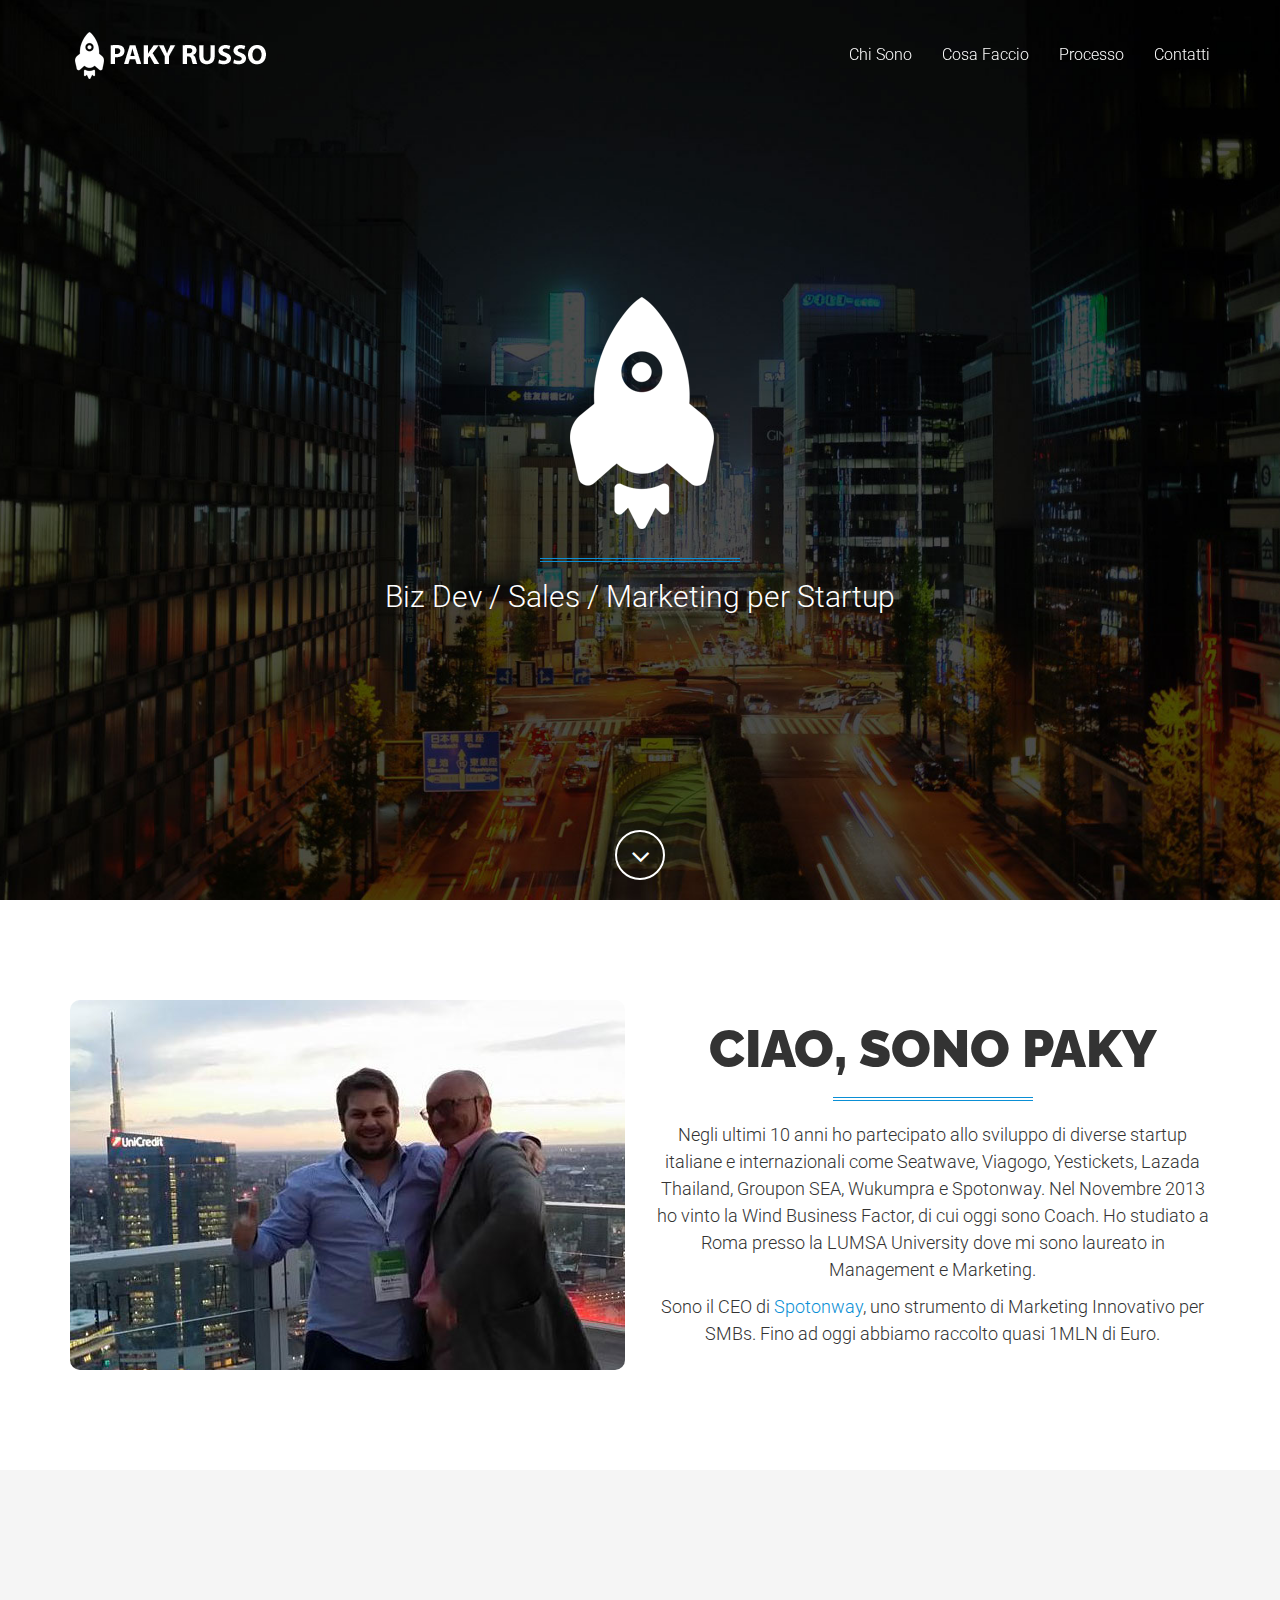
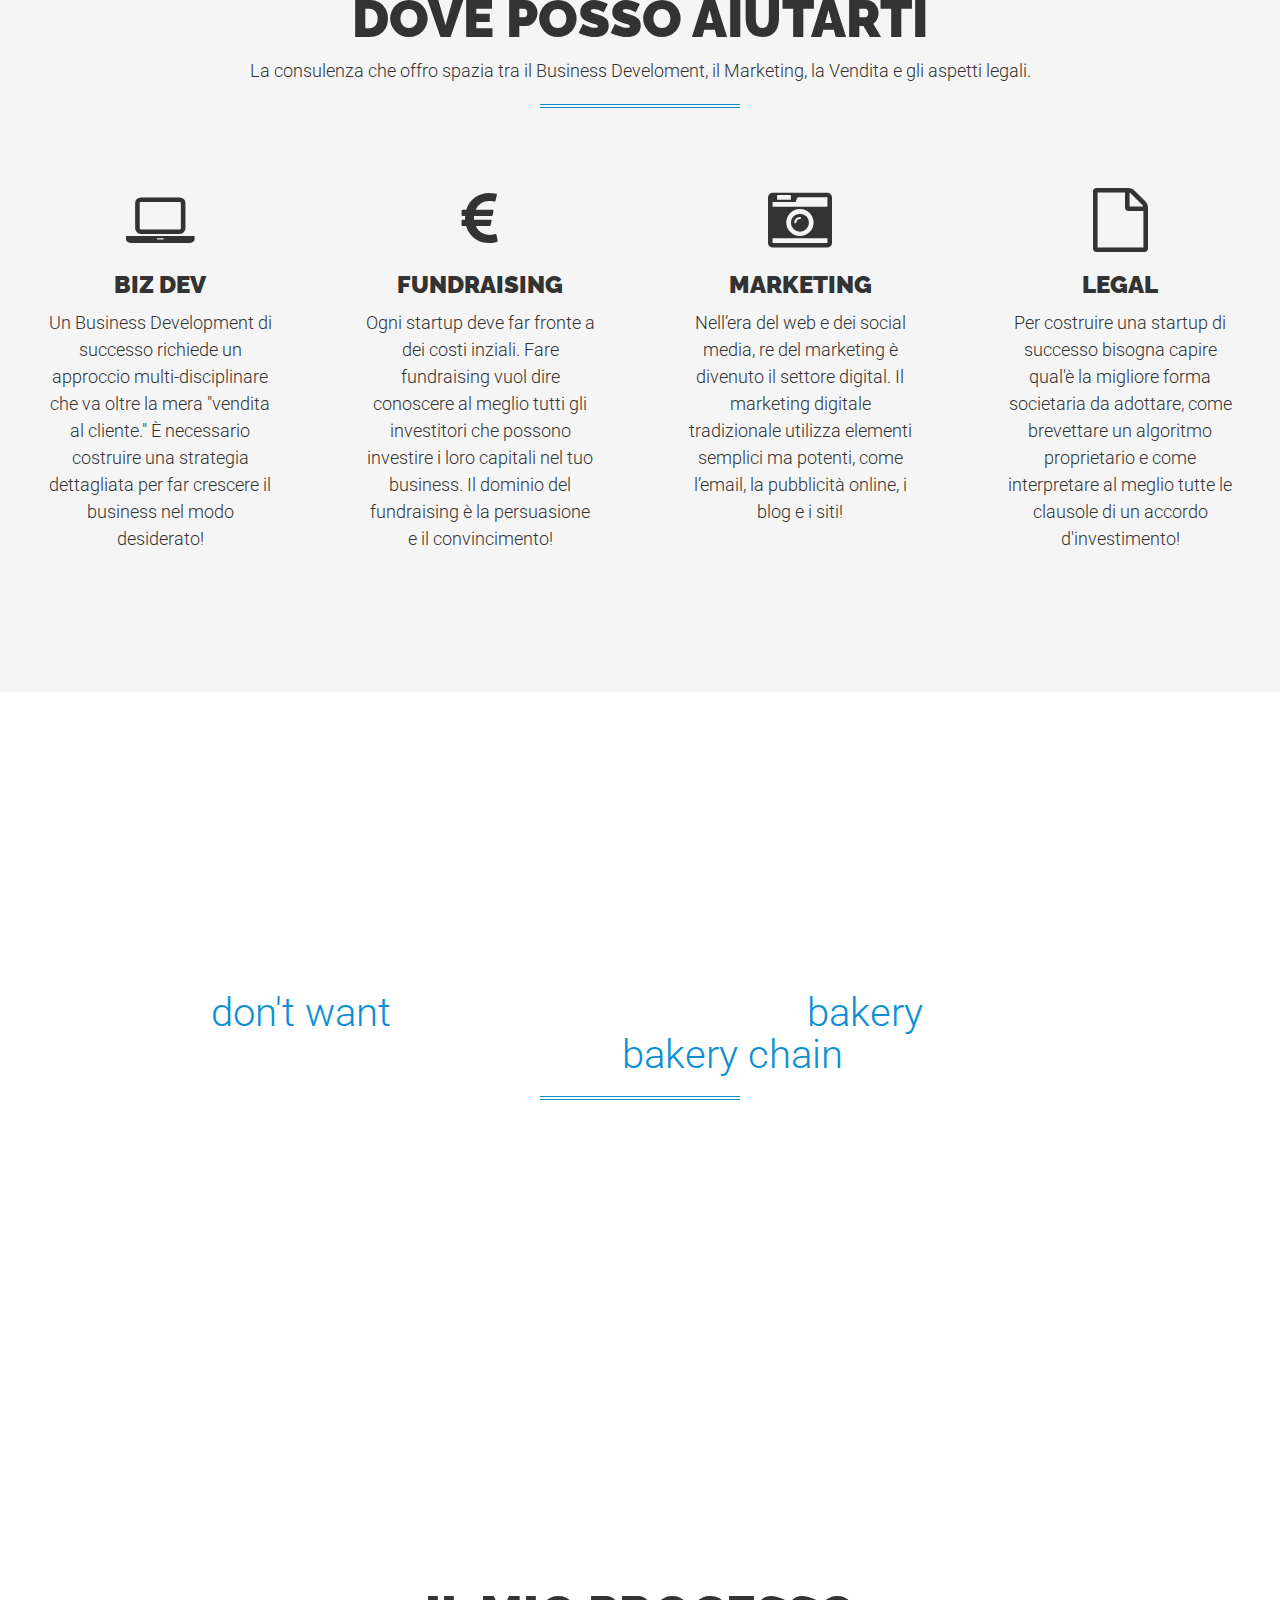
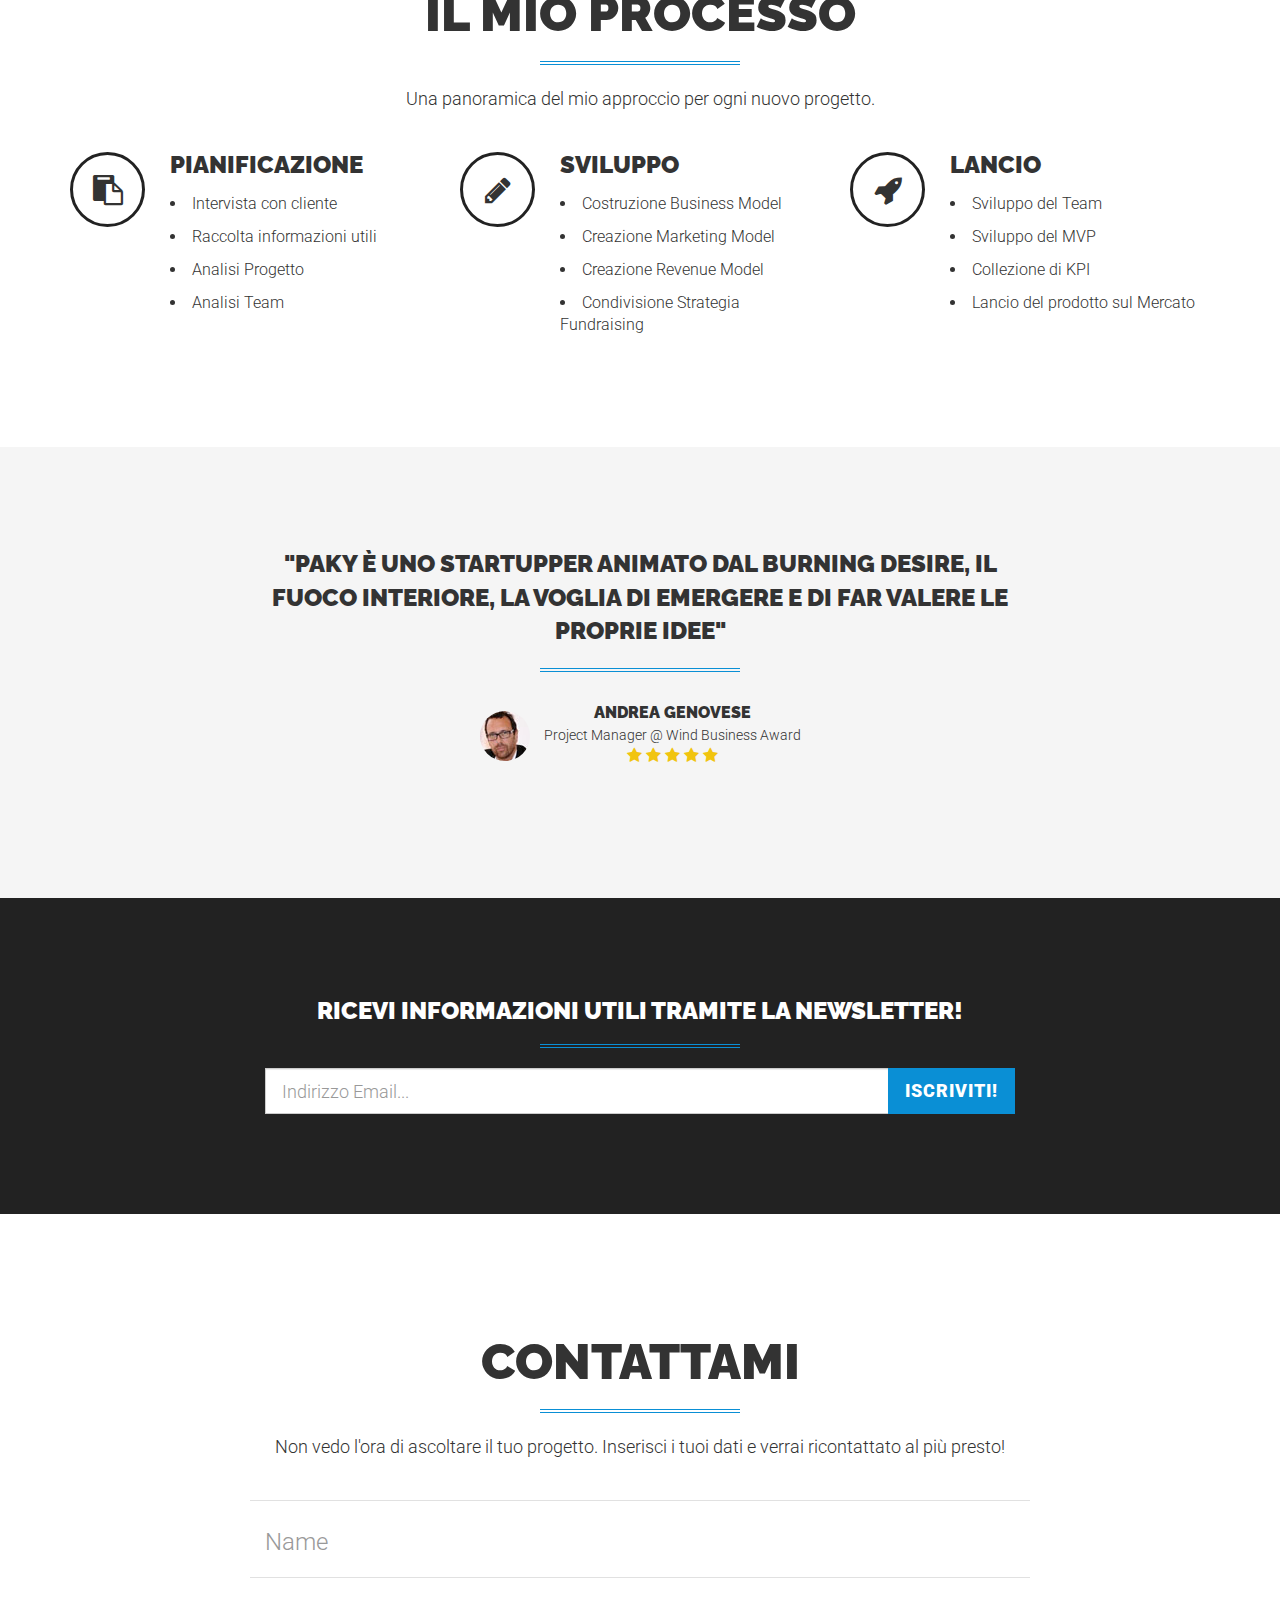
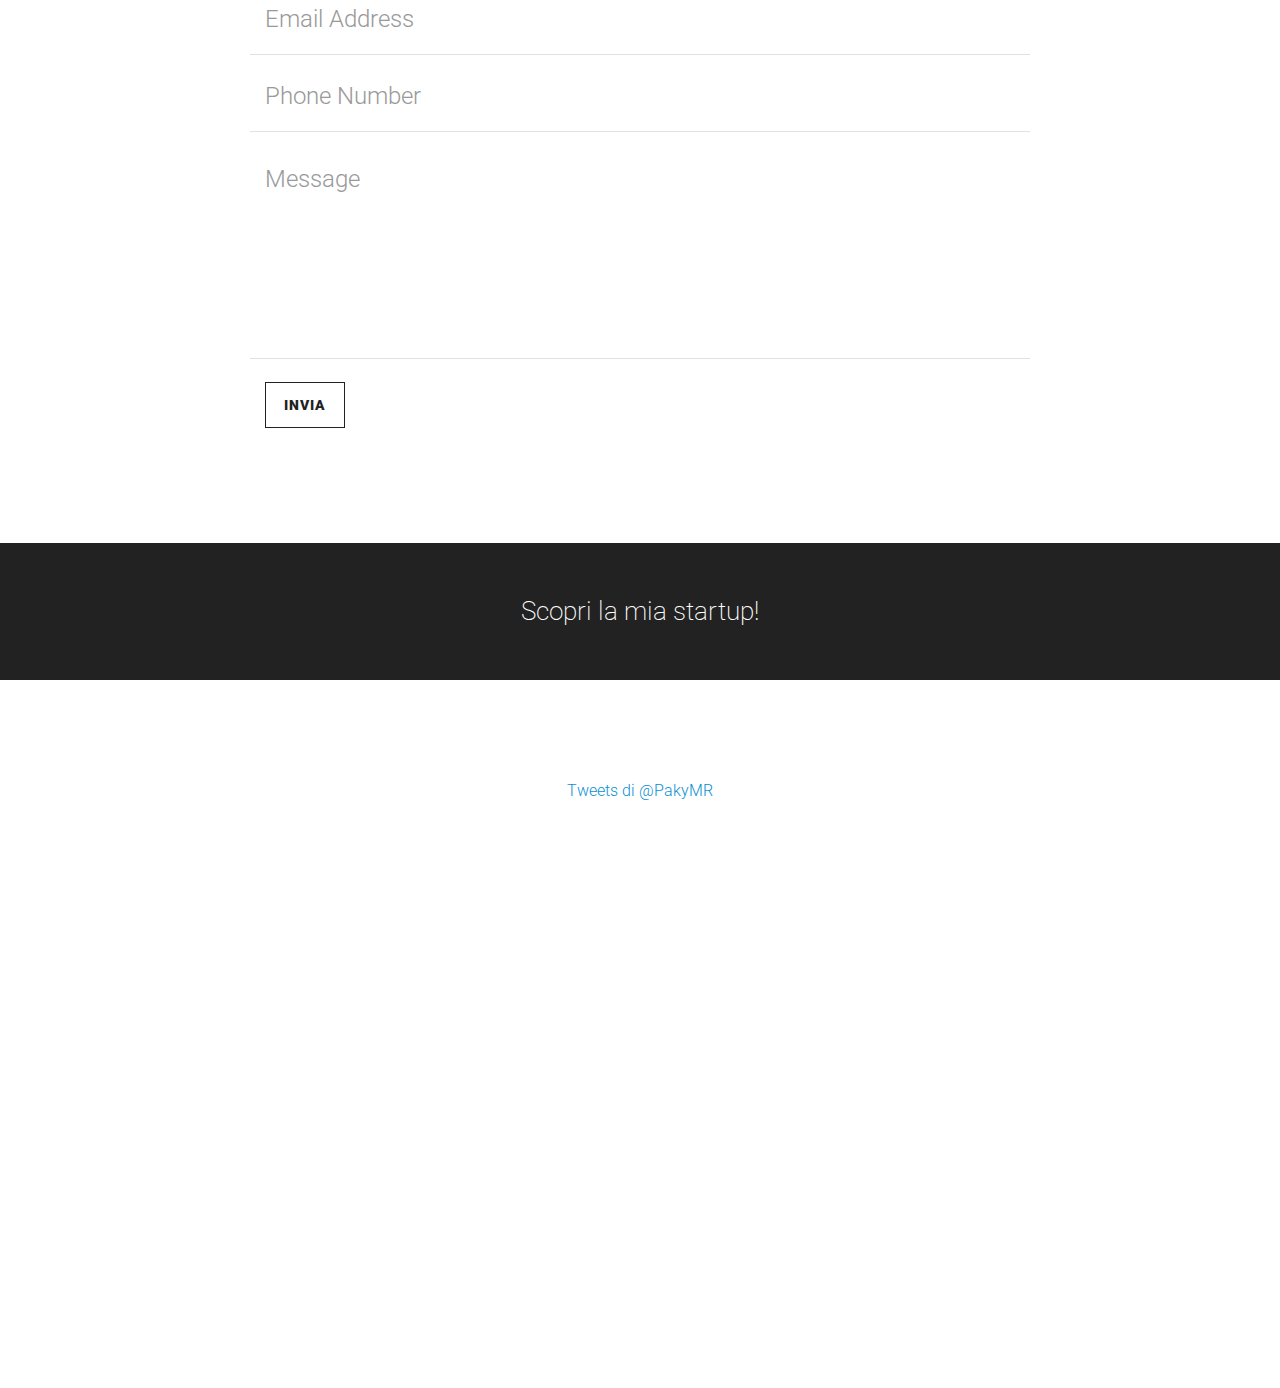
==== index.html @ f2c32919 "Eliminato Errore Header" ====
<!DOCTYPE html>
<html lang="en">

<head>
    <meta charset="utf-8">
    <meta name="viewport" content="width=device-width, initial-scale=1.0, user-scalable=no">
    <meta name="description" content="Consulenza alle Startup - Fundraising, Marketing Digitale, Consulenza Legale. Sono qui per darti consigli su come impostare al meglio la tua startup!">
    <meta name="author" content="Paky Russo">
    <title>Consulenza Startup Digitali | Paky Russo</title>
    <link rel="icon" type="image/png" href="img/favicon.png">
    <!-- Bootstrap Core CSS -->
    <link href="css/bootstrap.min.css" rel="stylesheet" type="text/css">
    <!-- Retina.js - Load first for faster HQ mobile images. -->
    <script src="js/retina.min.js"></script>
    <!-- Font Awesome -->
    <link rel="stylesheet" href="https://maxcdn.bootstrapcdn.com/font-awesome/4.5.0/css/font-awesome.min.css">
    <link href='http://fonts.googleapis.com/css?family=Roboto:400,100,100italic,300,300italic,400italic,500,500italic,700,700italic,900,900italic' rel='stylesheet' type='text/css'>
    <link href='http://fonts.googleapis.com/css?family=Raleway:400,100,200,300,600,500,700,800,900' rel='stylesheet' type='text/css'>
    <!-- Modern Style Fonts (Include these is you are using body.modern!) -->
    <link href='http://fonts.googleapis.com/css?family=Montserrat:400,700' rel='stylesheet' type='text/css'>
    <link href='http://fonts.googleapis.com/css?family=Cardo:400,400italic,700' rel='stylesheet' type='text/css'>
    <!-- Vintage Style Fonts (Include these if you are using body.vintage!) -->
    <link href='http://fonts.googleapis.com/css?family=Sanchez:400italic,400' rel='stylesheet' type='text/css'>
    <link href='http://fonts.googleapis.com/css?family=Cardo:400,400italic,700' rel='stylesheet' type='text/css'>
    <!-- Plugin CSS -->
    <link href="css/owl.carousel.css" rel="stylesheet" type="text/css">
    <link href="css/owl.theme.css" rel="stylesheet" type="text/css">
    <link href="css/owl.transitions.css" rel="stylesheet" type="text/css">
    <link href="css/magnific-popup.css" rel="stylesheet" type="text/css">
    <link href="css/background.css" rel="stylesheet" type="text/css">
    <link href="css/animate.css" rel="stylesheet" type="text/css">
    <!-- Vitality Theme CSS -->
    <!-- Uncomment the color scheme you want to use. -->
    <!-- <link href="assets/css/vitality-red.css" rel="stylesheet" type="text/css"> -->
    <!-- <link href="assets/css/vitality-aqua.css" rel="stylesheet" type="text/css"> -->
    <!-- <link href="assets/css/vitality-blue.css" rel="stylesheet" type="text/css"> -->
    <!-- <link href="assets/css/vitality-green.css" rel="stylesheet" type="text/css"> -->
    <!-- <link href="assets/css/vitality-orange.css" rel="stylesheet" type="text/css"> -->
    <!-- <link href="assets/css/vitality-pink.css" rel="stylesheet" type="text/css"> -->
    <!-- <link href="assets/css/vitality-purple.css" rel="stylesheet" type="text/css"> -->
    <!-- <link href="assets/css/vitality-tan.css" rel="stylesheet" type="text/css"> -->
    <!-- <link href="assets/css/vitality-turquoise.css" rel="stylesheet" type="text/css"> -->
    <!-- <link href="assets/css/vitality-yellow.css" rel="stylesheet" type="text/css"> -->
    <!-- Style Switcher CSS - Demo Purposes Only! -->
    <link id="changeable-colors" rel="stylesheet" href="css/vitality-turquoise.css">
    <link href="css/demo/style-switcher.css" rel="stylesheet">
    <!-- IE8 support for HTML5 elements and media queries -->
    <!--[if lt IE 9]>
      <script src="https://oss.maxcdn.com/libs/html5shiv/3.7.0/html5shiv.js"></script>
      <script src="https://oss.maxcdn.com/libs/respond.js/1.3.0/respond.min.js"></script>
    <![endif]-->
    <!-- Google Search Console -->
    <meta name="google-site-verification" content="fhvlAA_hgFL6CkNHYjWqdf1ob9pmcECR0JPW3BKus8A" />
</head>
<!-- Alternate Body Classes: .modern and .vintage -->

<body id="page-top">
    <!-- Navigation -->
    <!-- Note: navbar-default and navbar-inverse are both supported with this theme. -->
    <nav class="navbar navbar-inverse navbar-fixed-top navbar-expanded">
        <div class="container">
            <!-- Brand and toggle get grouped for better mobile display -->
            <div class="navbar-header">
                <button type="button" class="navbar-toggle" data-toggle="collapse" data-target="#bs-example-navbar-collapse-1">
                    <span class="sr-only">Toggle navigation</span>
                    <span class="icon-bar"></span>
                    <span class="icon-bar"></span>
                    <span class="icon-bar"></span>
                </button>
                <a class="navbar-brand page-scroll" href="#page-top">
                    <img src="img/logo.png" class="img-responsive" alt="">
                </a>
            </div>
            <!-- Collect the nav links, forms, and other content for toggling -->
            <div class="collapse navbar-collapse" id="bs-example-navbar-collapse-1">
                <ul class="nav navbar-nav navbar-right">
                    <li class="hidden">
                        <a class="page-scroll" href="#page-top"></a>
                    </li>
                    <li>
                        <a class="page-scroll" href="#about">Chi Sono</a>
                    </li>
                    <li>
                        <a class="page-scroll" href="#services">Cosa Faccio</a>
                    </li>
                    <li>
                        <a class="page-scroll" href="#process">Processo</a>
                    </li>
                    <li>
                        <a class="page-scroll" href="#contact">Contatti</a>
                    </li>
                </ul>
            </div>
            <!-- /.navbar-collapse -->
        </div>
        <!-- /.container -->
    </nav>
    <header style="background-image: url('img/bg-header.jpg');">
        <div class="intro-content">
            <img src="img/profile.png" class="img-responsive img-centered" alt="profilo">
            <hr class="colored">
            <div class="brand-name-subtext">Biz Dev / Sales / Marketing per Startup</div>
        </div>
        <div class="scroll-down">
            <a class="btn page-scroll" href="#about"><i class="fa fa-angle-down fa-fw"></i></a>
        </div>
    </header>
    <section id="about">
        <div class="container wow fadeIn">
            <div class="row">
                <div class="col-md-6">
                    <img src="img/about.jpg" class="img-responsive" alt="">
                </div>
                <div class="col-md-6 text-center">
                    <h1>Ciao, sono Paky</h1>
                    <hr class="colored">
                    <p>Negli ultimi 10 anni ho partecipato allo sviluppo di diverse startup italiane e internazionali come Seatwave, Viagogo, Yestickets, Lazada Thailand, Groupon SEA, Wukumpra e Spotonway. Nel Novembre 2013 ho vinto la Wind Business Factor, di cui oggi sono Coach. Ho studiato a Roma presso la LUMSA University dove mi sono laureato in Management e Marketing.</p>
                    <p>Sono il CEO di <a href="https://www.spotonway.com/business" target="blank">Spotonway</a>, uno strumento di Marketing Innovativo per SMBs. Fino ad oggi abbiamo raccolto quasi 1MLN di Euro.</p>
                </div>
            </div>
        </div>
    </section>
    <section id="services" class="bg-gray">
        <div class="container-fluid">
            <div class="row text-center">
                <div class="col-lg-12 wow fadeIn">
                    <h1>Dove posso aiutarti</h1>
                    <p>La consulenza che offro spazia tra il Business Develoment, il Marketing, la Vendita e gli aspetti legali.</p>
                    <hr class="colored">
                </div>
            </div>
            <div class="row text-center content-row">
                <div class="col-md-3 col-sm-6 wow fadeIn" data-wow-delay=".2s">
                    <div class="about-content">
                        <i class="fa fa-laptop fa-4x"></i>
                        <h3>Biz Dev</h3>
                        <p>Un Business Development di successo richiede un approccio multi-disciplinare che va oltre la mera "vendita al cliente." È necessario costruire una strategia dettagliata per far crescere il business nel modo desiderato!</p>
                    </div>
                </div>
                <div class="col-md-3 col-sm-6 wow fadeIn" data-wow-delay=".4s">
                    <div class="about-content">
                        <i class="fa fa-eur fa-4x"></i>
                        <h3>Fundraising</h3>
                        <p>Ogni startup deve far fronte a dei costi inziali. Fare fundraising vuol dire conoscere al meglio tutti gli investitori che possono investire i loro capitali nel tuo business. Il dominio del fundraising è la persuasione e il convincimento!</p>
                    </div>
                </div>
                <div class="col-md-3 col-sm-6 wow fadeIn" data-wow-delay=".6s">
                    <div class="about-content">
                        <i class="fa fa-camera-retro fa-4x"></i>
                        <h3>Marketing</h3>
                        <p>Nell’era del web e dei social media, re del marketing è divenuto il settore digital. Il marketing digitale tradizionale utilizza elementi semplici ma potenti, come l’email, la pubblicità online, i blog e i siti!</p>
                    </div>
                </div>
                <div class="col-md-3 col-sm-6 wow fadeIn" data-wow-delay=".8s">
                    <div class="about-content">
                        <i class="fa fa-file-o fa-4x"></i>
                        <h3>Legal</h3>
                        <p>Per costruire una startup di successo bisogna capire qual'è la migliore forma societaria da adottare, come brevettare un algoritmo proprietario e come interpretare al meglio tutte le clausole di un accordo d'investimento!</p>
                    </div>
                </div>
            </div>
        </div>
    </section>
    <aside class="cta-quote" style="background-image: url('img/bg-aside.jpg');">
        <div class="container">
            <div class="row">
                <div class="col-md-10 col-md-offset-1 wow fadeIn">
                    <span class="quote">I 
                        <span class="text-primary">don't want</span> to talk about building a
                    <span class="text-primary">bakery</span>, I want to talk about a
                    <span class="text-primary">bakery chain</span>...</span>
                    <hr class=" colored">
                    <a class="btn btn-outline-light page-scroll" href="#contact">Parliamone!</a>
                </div>
            </div>
        </div>
    </aside>
    <section id="process" class="services">
        <div class="container">
            <div class="row text-center">
                <div class="col-lg-12 wow fadeIn">
                    <h2>Il Mio Processo</h2>
                    <hr class="colored">
                    <p>Una panoramica del mio approccio per ogni nuovo progetto.</p>
                </div>
            </div>
            <div class="row content-row">
                <div class="col-md-4 wow fadeIn" data-wow-delay=".2s">
                    <div class="media">
                        <div class="pull-left">
                            <i class="fa fa-clipboard"></i>
                        </div>
                        <div class="media-body">
                            <h3 class="media-heading">Pianificazione</h3>
                            <ul>
                                <li>Intervista con cliente</li>
                                <li>Raccolta informazioni utili </li>
                                <li>Analisi Progetto</li>
                                <li>Analisi Team</li>
                            </ul>
                        </div>
                    </div>
                </div>
                <div class="col-md-4 wow fadeIn" data-wow-delay=".4s">
                    <div class="media">
                        <div class="pull-left">
                            <i class="fa fa-pencil"></i>
                        </div>
                        <div class="media-body">
                            <h3 class="media-heading">Sviluppo</h3>
                            <ul>
                                <li>Costruzione Business Model</li>
                                <li>Creazione Marketing Model</li>
                                <li>Creazione Revenue Model</li>
                                <li>Condivisione Strategia Fundraising</li>
                            </ul>
                        </div>
                    </div>
                </div>
                <div class="col-md-4 wow fadeIn" data-wow-delay=".6s">
                    <div class="media">
                        <div class="pull-left">
                            <i class="fa fa-rocket"></i>
                        </div>
                        <div class="media-body">
                            <h3 class="media-heading">Lancio</h3>
                            <ul>
                                <li>Sviluppo del Team</li>
                                <li>Sviluppo del MVP</li>
                                <li>Collezione di KPI</li>
                                <li>Lancio del prodotto sul Mercato</li>
                            </ul>
                        </div>
                    </div>
                </div>
            </div>
        </div>
    </section>
    <section class="testimonials bg-gray">
        <div class="container wow fadeIn">
            <div class="row">
                <div class="col-lg-10 col-lg-offset-1">
                    <div class="testimonials-carousel">
                        <div class="item">
                            <div class="row">
                                <div class="col-lg-12">
                                    <p class="lead">"Paky è uno startupper animato dal Burning Desire, il fuoco interiore, la voglia di emergere e di far valere le proprie idee"</p>
                                    <hr class="colored">
                                    <p class="quote"></p>
                                    <div class="testimonial-info">
                                        <div class="testimonial-img">
                                            <img src="img/1.jpg" class="img-circle img-responsive" alt="">
                                        </div>
                                        <div class="testimonial-author">
                                            <span class="name">Andrea Genovese</span>
                                            <p class="small">Project Manager @ Wind Business Award</p>
                                            <div class="stars">
                                                <i class="fa fa-star"></i>
                                                <i class="fa fa-star"></i>
                                                <i class="fa fa-star"></i>
                                                <i class="fa fa-star"></i>
                                                <i class="fa fa-star"></i>
                                            </div>
                                        </div>
                                    </div>
                                </div>
                            </div>
                        </div>
                    </div>
                </div>
            </div>
        </div>
    </section>
    <section class="cta-form bg-dark">
        <div class="container text-center">
            <h3>Ricevi informazioni utili tramite la Newsletter!</h3>
            <hr class="colored">
            <div class="row">
                <div class="col-lg-8 col-lg-offset-2">
                    <!-- MailChimp Signup Form -->
                    <div id="mc_embed_signup">
                        <!-- Replace the form action in the line below with your MailChimp embed action! For more informatin on how to do this please visit the Docs! -->
                        <form role="form" action="//startbootstrap.us3.list-manage.com/subscribe/post?u=531af730d8629808bd96cf489&amp;id=afb284632f" method="post" id="mc-embedded-subscribe-form" name="mc-embedded-subscribe-form" target="_blank" novalidate>
                            <div class="input-group input-group-lg">
                                <input type="email" name="EMAIL" class="form-control" id="mce-EMAIL" placeholder="Indirizzo Email...">
                                <span class="input-group-btn">
                                    <button type="submit" name="subscribe" id="mc-embedded-subscribe" class="btn btn-primary">Iscriviti!</button>
                                </span>
                            </div>
                            <div id="mce-responses">
                                <div class="response" id="mce-error-response" style="display:none"></div>
                                <div class="response" id="mce-success-response" style="display:none"></div>
                            </div>
                        </form>
                    </div>
                    <!-- End MailChimp Signup Form -->
                </div>
            </div>
        </div>
    </section>
    <section id="contact">
        <div class="container wow fadeIn">
            <div class="row">
                <div class="col-lg-12 text-center">
                    <h2>Contattami</h2>
                    <hr class="colored">
                    <p>Non vedo l'ora di ascoltare il tuo progetto. Inserisci i tuoi dati e verrai ricontattato al più presto!</p>
                </div>
            </div>
            <div class="row content-row">
                <div class="col-lg-8 col-lg-offset-2">
                    <form name="sentMessage" id="contactForm" novalidate>
                        <div class="row control-group">
                            <div class="form-group col-xs-12 floating-label-form-group controls">
                                <label>Nome</label>
                                <input type="text" class="form-control" placeholder="Name" id="name" required data-validation-required-message="Please enter your name.">
                                <p class="help-block text-danger"></p>
                            </div>
                        </div>
                        <div class="row control-group">
                            <div class="form-group col-xs-12 floating-label-form-group controls">
                                <label>Email</label>
                                <input type="email" class="form-control" placeholder="Email Address" id="email" required data-validation-required-message="Please enter your email address.">
                                <p class="help-block text-danger"></p>
                            </div>
                        </div>
                        <div class="row control-group">
                            <div class="form-group col-xs-12 floating-label-form-group controls">
                                <label>Telefono</label>
                                <input type="tel" class="form-control" placeholder="Phone Number" id="phone" required data-validation-required-message="Please enter your phone number.">
                                <p class="help-block text-danger"></p>
                            </div>
                        </div>
                        <div class="row control-group">
                            <div class="form-group col-xs-12 floating-label-form-group controls">
                                <label>Messagio</label>
                                <textarea rows="5" class="form-control" placeholder="Message" id="message" required data-validation-required-message="Please enter a message."></textarea>
                                <p class="help-block text-danger"></p>
                            </div>
                        </div>
                        <br>
                        <div id="success"></div>
                        <div class="row">
                            <div class="form-group col-xs-12">
                                <button type="submit" class="btn btn-outline-dark">Invia</button>
                            </div>
                        </div>
                    </form>
                </div>
            </div>
        </div>
    </section>
    <a href="https://www.spotonway.com" target="blank" class="btn btn-block btn-full-width">Scopri la mia startup!</a>
    <section id="contact">
        <div class="container wow fadeIn">
            <div class="row">
                <div class="col-lg-12 text-center">
                    <a class="twitter-timeline" href="https://twitter.com/PakyMR" data-widget-id="706499173240193024" 
                    data-chrome="noheader nofooter noborder transparent" width="400" 
                    data-tweet-limit="1">Tweets di @PakyMR</a>
                    <script>!function(d,s,id){var js,fjs=d.getElementsByTagName(s)[0],p=/^http:/.test(d.location)?'http':'https';if(!d.getElementById(id)){js=d.createElement(s);js.id=id;js.src=p+"://platform.twitter.com/widgets.js";fjs.parentNode.insertBefore(js,fjs);}}(document,"script","twitter-wjs");
                    </script>
                </div>
            </div>
        </div>
    </section>
    <footer class="footer" style="background-image: url('img/bg-footer.jpg')">
        <div class="container text-center">
            <div class="row">
                <div class="col-md-4 contact-details">
                    <h4><i class="fa fa-phone"></i> Chiama</h4>
                    <p><a href="tel:+393296691555">+39 3296691555</a></p>
                </div>
                <div class="col-md-4 contact-details">
                    <h4><i class="fa fa-map-marker"></i> Ufficio</h4>
                    <p>Via Nepal 5
                        <br>00144 - Roma</p>
                </div>
                <div class="col-md-4 contact-details">
                    <h4><i class="fa fa-envelope"></i> Email</h4>
                    <p><a href="mailto:russopakymichele@gmail.com">russopakymichele@gmail.com</a>
                    </p>
                </div>
            </div>
            <div class="row social">
                <div class="col-lg-12">
                    <ul class="list-inline">
                        <li><a href="https://www.facebook.com/paky.michele.russo" target="blank"><i class="fa fa-facebook fa-fw fa-2x"></i></a>
                        </li>
                        <li><a href="https://twitter.com/pakymr" target="blank"><i class="fa fa-twitter fa-fw fa-2x"></i></a>
                        </li>
                        <li><a href="https://it.linkedin.com/in/pakyrusso" target="blank"><i class="fa fa-linkedin fa-fw fa-2x"></i></a>
                        </li>
                    </ul>
                </div>
            </div>
            <div class="row copyright">
                <div class="col-lg-12">
                    <p class="small">&copy; 2016 Paky Russo</p>
                </div>
            </div>
        </div>
    </footer>
    <!-- Core Scripts -->
    <script src="js/jquery.js"></script>
    <script src="js/bootstrap.min.js"></script>
    <!-- Plugin Scripts -->
    <script src="js/jquery.easing.min.js"></script>
    <script src="js/classie.js"></script>
    <script src="js/cbpAnimatedHeader.js"></script>
    <script src="js/owl-carousel/owl.carousel.js"></script>
    <script src="js/jquery.magnific-popup/jquery.magnific-popup.min.js"></script>
    <script src="js/core.js"></script>
    <script src="js/transition.js"></script>
    <script src="js/background.js"></script>
    <script src="js/jquery.mixitup.js"></script>
    <script src="js/wow.min.js"></script>
    <script src="js/contact_me.js"></script>
    <script src="js/jqBootstrapValidation.js"></script>
    <!-- Vitality Theme Scripts -->
    <script src="js/vitality.js"></script>
    <!-- Style Switcher Scripts - Demo Purposes Only! -->
    <script src="assets/demo/style.switcher.js"></script>
</body>

</html>
---- css/background.css ----
/*! formstone v0.8.29 [background.css] 2015-11-25 | MIT License | formstone.it */

/**
	 * @class
	 * @name .fs-background-element
	 * @type element
	 * @description Target elmement
	 */
/**
	 * @class
	 * @name .fs-background
	 * @type element
	 * @description Base widget class
	 */
.fs-background {
  overflow: hidden;
  position: relative;
  /**
		 * @class
		 * @name .fs-background-container
		 * @type element
		 * @description Container element
		 */
  /**
		 * @class
		 * @name .fs-background-media
		 * @type element
		 * @description Media element
		 */
  /**
		 * @class
		 * @name .fs-background-media.fs-background-animated
		 * @type modifier
		 * @description Indicates animated state
		 */
  /**
		 * @class
		 * @name .fs-background-media.fs-background-navtive
		 * @type modifier
		 * @description Indicates native support
		 */
  /**
		 * @class
		 * @name .fs-background-media.fs-background-fixed
		 * @type modifier
		 * @description Indicates fixed positioning
		 */
  /**
		 * @class
		 * @name .fs-background-embed
		 * @type element
		 * @description Embed/iFrame element
		 */
  /**
		 * @class
		 * @name .fs-background-embed.fs-background-embed-ready
		 * @type modifier
		 * @description Indicates ready state
		 */
}
.fs-background,
.fs-background-container,
.fs-background-media {
  -webkit-transition: none;
          transition: none;
}
.fs-background-container {
  width: 100%;
  height: 100%;
  position: absolute;
  top: 0;
  z-index: 0;
  overflow: hidden;
}
.fs-background-media {
  position: absolute;
  top: 0;
  bottom: 0;
  opacity: 0;
}
.fs-background-media.fs-background-animated {
  -webkit-transition: opacity 0.5s linear;
          transition: opacity 0.5s linear;
}
.fs-background-media img,
.fs-background-media video,
.fs-background-media iframe {
  width: 100%;
  height: 100%;
  display: block;
  -webkit-user-drag: none;
}
.fs-background-media.fs-background-native,
.fs-background-media.fs-background-fixed {
  width: 100%;
  height: 100%;
}
.fs-background-media.fs-background-native img,
.fs-background-media.fs-background-fixed img {
  display: none;
}
.fs-background-media.fs-background-native {
  background-position: center;
  background-size: cover;
}
.fs-background-media.fs-background-fixed {
  background-position: center;
  background-attachment: fixed;
}
.fs-background-embed.fs-background-ready:after {
  width: 100%;
  height: 100%;
  position: absolute;
  top: 0;
  right: 0;
  bottom: 0;
  left: 0;
  z-index: 1;
  content: '';
}
.fs-background-embed.fs-background-ready iframe {
  z-index: 0;
}
---- css/vitality-turquoise.css ----
/*!
 * Vitality v1.3.5 (http://themes.startbootstrap.com/vitality-v1.3.5)
 * Copyright 2013-2015 Start Bootstrap Themes
 * To use this theme you must have a license purchased at WrapBootstrap (https://wrapbootstrap.com)
 */
html,
body {
  height: 100%;
}
.img-centered {
  margin: 0 auto;
}
.content-row {
  margin-top: 30px;
}
section {
  padding: 100px 0;
}
.bg-gray {
  background-color: #f5f5f5;
}
.bg-dark {
  color: white;
  background-color: #222222;
}
@media (max-width: 767px) {
  section {
    padding: 75px 0;
  }
}
.owl-theme .owl-controls .owl-page span {
  background: rgba(34, 34, 34, 0.5);
}
input.form-control {
  border-radius: 0 !important;
}
input.form-control:focus {
  border-color: #0a8fd5;
  box-shadow: none;
}
.btn,
.input-group-btn {
  border-radius: 0 !important;
  -webkit-transition: all 0.5s;
  -moz-transition: all 0.5s;
  transition: all 0.5s;
}
.btn-primary {
  color: #ffffff;
  background-color: #0a8fd5;
  border-color: #0a8fd5;
  -webkit-transition: all 0.5s;
  -moz-transition: all 0.5s;
  transition: all 0.5s;
}
.btn-primary:hover,
.btn-primary:focus,
.btn-primary.focus,
.btn-primary:active,
.btn-primary.active,
.open > .dropdown-toggle.btn-primary {
  color: #ffffff;
  background-color: #097fbd;
  border-color: #0878b3;
}
.btn-primary:active,
.btn-primary.active,
.open > .dropdown-toggle.btn-primary {
  background-image: none;
}
.btn-primary.disabled,
.btn-primary[disabled],
fieldset[disabled] .btn-primary,
.btn-primary.disabled:hover,
.btn-primary[disabled]:hover,
fieldset[disabled] .btn-primary:hover,
.btn-primary.disabled:focus,
.btn-primary[disabled]:focus,
fieldset[disabled] .btn-primary:focus,
.btn-primary.disabled.focus,
.btn-primary[disabled].focus,
fieldset[disabled] .btn-primary.focus,
.btn-primary.disabled:active,
.btn-primary[disabled]:active,
fieldset[disabled] .btn-primary:active,
.btn-primary.disabled.active,
.btn-primary[disabled].active,
fieldset[disabled] .btn-primary.active {
  background-color: #0a8fd5;
  border-color: #0a8fd5;
}
.btn-primary .badge {
  color: #0a8fd5;
  background-color: #ffffff;
}
body {
  font-family: "Roboto", "Helvetica Neue", Helvetica, Arial, sans-serif;
  font-size: 16px;
  font-weight: 300;
}
a {
  color: #0a8fd5;
  -webkit-transition: all 0.5s;
  -moz-transition: all 0.5s;
  transition: all 0.5s;
}
a:hover,
a:focus {
  color: inherit;
  text-decoration: none;
}
p {
  font-size: 18px;
  line-height: 1.5;
}
p.lead {
  font-family: "Raleway", "Helvetica Neue", Helvetica, Arial, sans-serif;
  font-weight: 900;
  text-transform: uppercase;
  font-size: 24px;
}
h1,
h2,
h3,
h4,
h5,
h6 {
  font-family: "Raleway", "Helvetica Neue", Helvetica, Arial, sans-serif;
  font-weight: 900;
  text-transform: uppercase;
}
@media (min-width: 481px) {
  h1 {
    font-size: 52px;
  }
  h2 {
    font-size: 50px;
  }
}
hr {
  max-width: 100px;
  border-top: 1px solid white;
  border-bottom: 1px solid white;
  height: 2px;
  margin: 15px auto;
}
hr.left {
  margin: 15px auto 15px 0;
}
hr.right {
  margin: 15px 0 15px auto;
}
hr.colored {
  border-color: #0a8fd5;
}
@media (min-width: 768px) {
  hr {
    max-width: 200px;
    margin: 20px auto;
  }
  hr.left {
    margin: 20px auto 20px 0;
  }
  hr.right {
    margin: 20px 0 20px auto;
  }
}
.text-primary {
  color: #0a8fd5;
}
.navbar-fixed-top {
  margin-bottom: 0;
}
.navbar-default .navbar-nav > .active > a,
.navbar-default .navbar-nav > .active > a:hover,
.navbar-default .navbar-nav > .active > a:focus,
.navbar-inverse .navbar-nav > .active > a,
.navbar-inverse .navbar-nav > .active > a:hover,
.navbar-inverse .navbar-nav > .active > a:focus {
  color: #0a8fd5;
  background-color: white;
  border-radius: 0;
}
.navbar-default {
  background-color: #0a8fd5;
}
.navbar-default .navbar-toggle .icon-bar {
  background-color: white;
}
.navbar-default .navbar-toggle:hover,
.navbar-default .navbar-toggle:focus {
  background-color: rgba(255, 255, 255, 0.5);
}
.navbar-default .navbar-collapse,
.navbar-default .navbar-form {
  border-color: rgba(255, 255, 255, 0.5);
}
.navbar-inverse {
  background-color: #222222;
}
.navbar-default,
.navbar-inverse {
  border: none;
  border-bottom: 1px solid rgba(255, 255, 255, 0.1);
}
.navbar-default .navbar-brand,
.navbar-inverse .navbar-brand {
  padding: 0 15px;
  color: white;
  opacity: 1;
  text-decoration: none;
  -webkit-transition: all 0.5s;
  -moz-transition: all 0.5s;
  transition: all 0.5s;
}
.navbar-default .navbar-brand:hover,
.navbar-inverse .navbar-brand:hover,
.navbar-default .navbar-brand:focus,
.navbar-inverse .navbar-brand:focus {
  opacity: 1;
}
.navbar-default .navbar-nav li a,
.navbar-inverse .navbar-nav li a {
  color: white;
}
.navbar-default .navbar-nav li a:hover,
.navbar-inverse .navbar-nav li a:hover {
  color: rgba(255, 255, 255, 0.5);
}
@media (min-width: 768px) {
  .navbar-default .navbar-nav > .active > a,
  .navbar-default .navbar-nav > .active > a:hover,
  .navbar-default .navbar-nav > .active > a:focus,
  .navbar-inverse .navbar-nav > .active > a,
  .navbar-inverse .navbar-nav > .active > a:hover,
  .navbar-inverse .navbar-nav > .active > a:focus {
    border-radius: 5px;
  }
  .navbar-fixed-top.navbar-expanded {
    padding: 30px 0;
  }
  .navbar-fixed-top {
    padding: 15px 0;
    -webkit-transition: padding 0.5s;
    -moz-transition: padding 0.5s;
    transition: padding 0.5s;
  }
  .navbar-fixed-top .navbar-brand:hover {
    opacity: 0.5;
  }
  .navbar-default.navbar-expanded,
  .navbar-inverse.navbar-expanded {
    background: transparent;
    border: none;
  }
}
.navbar a:focus {
  outline: none;
}
.navbar .navbar-nav li a:focus {
  outline: none;
}
header {
  position: relative;
  display: block;
  height: auto;
  width: auto;
  background-color: #222222;
  background: no-repeat center center;
  background-attachment: scroll;
  -webkit-background-size: cover;
  -moz-background-size: cover;
  background-size: cover;
  -o-background-size: cover;
  padding: 100px 0;
}
header .intro-content {
  color: white;
  text-align: center;
  position: relative;
}
header .brand-name {
  font-family: "Raleway", "Helvetica Neue", Helvetica, Arial, sans-serif;
  font-size: 55px;
  line-height: 55px;
  text-transform: uppercase;
  font-weight: 900;
  margin-top: 15px;
}
header .brand-name-subtext {
  font-size: 20px;
  line-height: 20px;
  font-weight: 300;
}
header img {
  max-width: 150px;
  max-height: 150px;
}
header .scroll-down {
  position: absolute;
  width: 100%;
  bottom: 20px;
  text-align: center;
}
header .scroll-down .btn {
  height: 50px;
  width: 50px;
  border: 2px solid white;
  border-radius: 100% !important;
  line-height: 50px;
  padding: 0;
  letter-spacing: normal;
  color: white;
  font-size: 30px;
  -webkit-transition: all 0.5s;
  -moz-transition: all 0.5s;
  transition: all 0.5s;
}
header .scroll-down .btn:hover {
  color: rgba(255, 255, 255, 0.5);
  border-color: rgba(255, 255, 255, 0.5);
  outline: none;
}
@media (min-width: 768px) {
  header {
    height: 100%;
    width: 100%;
    padding: 0;
    background-attachment: scroll;
  }
  header .intro-content {
    color: white;
    text-align: center;
    width: 50%;
    margin: auto;
    position: absolute;
    top: 50%;
    left: 50%;
    -webkit-transform: translate(-50%, -50%);
    -ms-transform: translate(-50%, -50%);
    transform: translate(-50%, -50%);
  }
  header .brand-name {
    font-size: 80px;
    line-height: 80px;
  }
  header .brand-name-subtext {
    font-size: 30px;
    line-height: 30px;
  }
  header img {
    max-width: 300px;
    max-height: 300px;
  }
}
@media (min-width: 1025px) {
  header {
    background-attachment: fixed;
  }
}
header.video .overlay {
  position: absolute;
  height: 100%;
  width: 100%;
  background: #000;
  z-index: 998;
  opacity: 0;
}
header.video .intro-content {
  z-index: 999;
}
header.video .scroll-down {
  z-index: 999;
}
@media (min-width: 768px) {
  header.video .overlay {
    opacity: 0.5;
  }
}
aside.cta-quote {
  color: white;
  background-color: #222222;
  background: no-repeat center center scroll;
  -webkit-background-size: cover;
  -moz-background-size: cover;
  background-size: cover;
  -o-background-size: cover;
  padding: 100px 0;
  text-align: center;
}
aside.cta-quote span.quote {
  display: block;
  font-size: 30px;
  line-height: 32px;
  font-weight: 300;
}
@media (min-width: 768px) {
  aside.cta-quote {
    background-attachment: scroll;
    padding: 150px 0;
  }
  aside.cta-quote span.quote {
    font-size: 36px;
    line-height: 38px;
  }
}
@media (min-width: 992px) {
  aside.cta-quote {
    padding: 300px 0;
  }
  aside.cta-quote span.quote {
    font-size: 40px;
    line-height: 42px;
  }
}
@media (min-width: 1025px) {
  aside.cta-quote {
    background-attachment: fixed;
  }
}
.testimonials {
  text-align: center;
}
.testimonials .testimonials-carousel .item {
  padding: 0;
}
.testimonials .testimonials-carousel .item p.quote {
  margin-bottom: 30px;
}
.testimonials .testimonials-carousel .item .testimonial-info {
  margin-bottom: 30px;
}
.testimonials .testimonials-carousel .item .testimonial-info .testimonial-img {
  display: inline-block;
  height: 50px;
  width: 50px;
  margin-right: 10px;
}
.testimonials .testimonials-carousel .item .testimonial-info .testimonial-author {
  display: inline-block;
}
.testimonials .testimonials-carousel .item .testimonial-info .testimonial-author .name {
  font-family: "Raleway", "Helvetica Neue", Helvetica, Arial, sans-serif;
  font-weight: 900;
  text-transform: uppercase;
}
.testimonials .testimonials-carousel .item .testimonial-info .testimonial-author hr.colored {
  margin: 3px auto;
  max-width: 50px;
}
.testimonials .testimonials-carousel .item .testimonial-info .testimonial-author p {
  margin: 0;
}
.testimonials .testimonials-carousel .item .testimonial-info .testimonial-author .stars {
  color: #f1c40f;
}
.testimonials .testimonials-carousel .owl-controls {
  margin-top: 0;
}
.testimonials .testimonials-carousel .owl-controls .owl-prev,
.testimonials .testimonials-carousel .owl-controls .owl-next {
  display: none;
  text-align: center;
  position: absolute;
  height: 60px;
  width: 40px;
  border-radius: 0 !important;
  line-height: 50px;
  font-size: 30px !important;
  margin: auto 0 !important;
  top: 0;
  bottom: 0;
  background-color: #0a8fd5 !important;
  color: white !important;
  -webkit-transition: all 0.5s;
  -moz-transition: all 0.5s;
  transition: all 0.5s;
}
.testimonials .testimonials-carousel .owl-controls .owl-prev:hover,
.testimonials .testimonials-carousel .owl-controls .owl-next:hover {
  opacity: 1;
}
.testimonials .testimonials-carousel .owl-controls .owl-prev {
  left: 15px;
}
.testimonials .testimonials-carousel .owl-controls .owl-next {
  right: 15px;
}
@media (min-width: 768px) {
  .testimonials .testimonials-carousel .item {
    padding: 0 100px;
  }
  .testimonials .testimonials-carousel .owl-controls .owl-prev,
  .testimonials .testimonials-carousel .owl-controls .owl-next {
    display: block;
  }
}
.cta-form h3 {
  margin-top: 0;
}
.about-content {
  padding: 30px;
}
.about-carousel .item {
  padding: 15px;
}
.about-carousel .item .caption {
  padding: 15px;
  color: rgba(255, 255, 255, 0.7);
  width: 100%;
  margin: auto;
  position: absolute;
  top: 50%;
  left: 50%;
  -webkit-transform: translate(-50%, -50%);
  -ms-transform: translate(-50%, -50%);
  transform: translate(-50%, -50%);
}
.about-carousel .item .caption h3 {
  margin: 0;
}
.about-carousel .item .caption hr {
  margin: 5px auto;
  max-width: 50px;
}
.about-carousel .item .caption p {
  margin: 0;
}
.about-carousel .item .caption ul.social {
  margin-top: 5px;
}
.about-carousel .item .caption ul.social li a {
  color: rgba(255, 255, 255, 0.7);
}
.about-carousel .item .caption ul.social li a:hover,
.about-carousel .item .caption ul.social li a:focus {
  color: white;
}
.about-carousel .owl-controls {
  margin-top: 0;
}
.about-carousel .owl-controls .owl-prev,
.about-carousel .owl-controls .owl-next {
  text-align: center;
  position: absolute;
  height: 60px;
  width: 40px;
  border-radius: 0 !important;
  line-height: 50px;
  font-size: 30px !important;
  margin: auto 0 !important;
  top: 0;
  bottom: 0;
  background-color: #0a8fd5 !important;
  color: white !important;
  -webkit-transition: all 0.5s;
  -moz-transition: all 0.5s;
  transition: all 0.5s;
}
.about-carousel .owl-controls .owl-prev:hover,
.about-carousel .owl-controls .owl-next:hover {
  opacity: 1;
}
.about-carousel .owl-controls .owl-prev {
  left: 15px;
}
.about-carousel .owl-controls .owl-next {
  right: 15px;
}
.services .media {
  margin-bottom: 30px;
}
.services .media i.fa {
  height: 75px;
  width: 75px;
  line-height: 70px;
  text-align: center;
  border: 3px solid #222222;
  border-radius: 100%;
  font-size: 30px;
}
.services .media .media-body {
  min-width: none;
  padding-left: 15px;
}
.services .media .media-body h3 {
  margin-bottom: 15px;
}
.services .media .media-body ul {
  list-style: inside;
  padding: 0;
}
.services .media .media-body ul li {
  margin-bottom: 10px;
}
@media (min-width: 390px) {
  .services .media .media-body {
    min-width: 260px;
  }
}
@media (min-width: 992px) {
  .services .media .media-body {
    min-width: 193px;
  }
}
@media (min-width: 1199px) {
  .services .media .media-body {
    min-width: 260px;
  }
}
@media (min-width: 992px) {
  .services .media {
    margin-bottom: 0;
  }
}
.portfolio-carousel {
  padding: 0;
  color: white;
  background-color: #222222;
}
.portfolio-carousel .item {
  background-color: #222222;
  background: no-repeat center center scroll;
  -webkit-background-size: cover;
  -moz-background-size: cover;
  background-size: cover;
  -o-background-size: cover;
  padding: 50px 55px;
  text-align: center;
}
.portfolio-carousel .item .portfolio-image {
  margin-top: 50px;
}
.portfolio-carousel .item .project-details {
  padding: 0;
}
.portfolio-carousel .item .project-details img.client-logo {
  margin: 0 auto 25px;
}
.portfolio-carousel .item .project-details .project-name {
  display: block;
  font-size: 40px;
  line-height: 40px;
  margin-bottom: 5px;
  font-family: "Raleway", "Helvetica Neue", Helvetica, Arial, sans-serif;
  font-weight: 900;
  text-transform: uppercase;
}
.portfolio-carousel .item .project-details .project-description {
  display: block;
  font-size: 18px;
  line-height: 18px;
}
.portfolio-carousel .owl-controls {
  margin-top: 0;
}
.portfolio-carousel .owl-controls .owl-prev,
.portfolio-carousel .owl-controls .owl-next {
  text-align: center;
  position: absolute;
  height: 75px;
  width: 50px;
  border-radius: 0 !important;
  line-height: 70px;
  font-size: 30px !important;
  margin: auto 0 !important;
  top: 0;
  bottom: 0;
  background-color: #0a8fd5 !important;
  color: white !important;
  -webkit-transition: all 0.5s;
  -moz-transition: all 0.5s;
  transition: all 0.5s;
}
.portfolio-carousel .owl-controls .owl-prev:hover,
.portfolio-carousel .owl-controls .owl-next:hover {
  opacity: 1;
}
.portfolio-carousel .owl-controls .owl-prev {
  left: 0;
}
.portfolio-carousel .owl-controls .owl-next {
  right: 0;
}
@media (min-width: 992px) {
  .portfolio-carousel .item {
    padding: 155px 55px 155px;
    text-align: left;
    min-height: 100%;
  }
  .portfolio-carousel .item .portfolio-image {
    margin-top: 0;
  }
  .portfolio-carousel .item .project-details {
    padding: 15% 0 0;
  }
  .portfolio-carousel .item .project-details img.client-logo {
    margin: 0 auto 25px 0;
  }
  .portfolio-carousel .item .project-details .project-name {
    display: block;
    font-size: 50px;
    line-height: 50px;
  }
  .portfolio-carousel .item .project-details .project-description {
    font-size: 20px;
    line-height: 20px;
  }
  .portfolio-carousel .item hr.colored {
    margin: 20px auto 20px 0;
  }
}
.portfolio-gallery .item {
  padding: 15px;
}
.portfolio-modal {
  -webkit-background-size: cover;
  -moz-background-size: cover;
  background-size: cover;
  -o-background-size: cover;
}
.portfolio-modal .modal-backdrop {
  display: none;
}
.portfolio-modal .modal-content {
  color: white;
  background: transparent;
  border-radius: 0;
  background-clip: border-box;
  -webkit-box-shadow: none;
  box-shadow: none;
  border: none;
  min-height: 100%;
  padding: 100px 0;
  text-align: center;
}
.portfolio-modal .modal-content h2 {
  margin: 0;
  font-size: 46px;
}
.portfolio-modal .modal-content img {
  margin: 30px auto;
}
.portfolio-modal .modal-content .item-details {
  margin: 30px 0;
}
.portfolio-modal .close-modal {
  position: absolute;
  width: 75px;
  height: 75px;
  background-color: transparent;
  top: 25px;
  right: 25px;
  cursor: pointer;
}
.portfolio-modal .close-modal:hover {
  opacity: 0.3;
}
.portfolio-modal .close-modal .lr {
  height: 75px;
  width: 1px;
  margin-left: 35px;
  background-color: white;
  transform: rotate(45deg);
  -ms-transform: rotate(45deg);
  /* IE 9 */
  -webkit-transform: rotate(45deg);
  /* Safari and Chrome */
  z-index: 1051;
}
.portfolio-modal .close-modal .lr .rl {
  height: 75px;
  width: 1px;
  background-color: white;
  transform: rotate(90deg);
  -ms-transform: rotate(90deg);
  /* IE 9 */
  -webkit-transform: rotate(90deg);
  /* Safari and Chrome */
  z-index: 1052;
}
.portfolio-filter {
  display: inline-block;
}
.portfolio-filter #filters {
  list-style: none;
  padding: 0;
  margin-bottom: 30px;
}
.portfolio-filter #filters li {
  display: inline-block;
}
.portfolio-filter #filters li .filter {
  display: block;
  cursor: pointer;
  padding: 10px 15px;
  margin: 2px;
  text-transform: uppercase;
  font-weight: 900;
  letter-spacing: 1px;
  font-size: 12px;
  color: #222222;
  background: transparent;
  border: 1px solid #222222;
  -webkit-transition: all 0.5s;
  -moz-transition: all 0.5s;
  transition: all 0.5s;
}
.portfolio-filter #filters li .filter.active {
  background-color: #0a8fd5;
  color: white;
  border-color: #0a8fd5;
}
#portfoliolist .portfolio {
  width: 31%;
  margin: 1%;
  display: none;
  float: left;
  overflow: hidden;
}
#portfoliolist .portfolio .portfolio-wrapper {
  overflow: hidden;
  position: relative !important;
  background: #222222;
  cursor: pointer;
}
#portfoliolist .portfolio .portfolio-wrapper img {
  max-width: 100%;
  position: relative;
  -webkit-filter: grayscale(0);
  filter: grayscale(0);
}
#portfoliolist .portfolio .portfolio-wrapper img:hover {
  -webkit-filter: grayscale(1);
  filter: grayscale(1);
}
#portfoliolist .portfolio .portfolio-wrapper .caption {
  position: absolute;
  width: 100%;
  height: 75px;
  bottom: -75px;
}
#portfoliolist .portfolio .portfolio-wrapper .caption .caption-bg {
  background: #0a8fd5;
  width: 100%;
  height: 100%;
  position: absolute;
  top: 0;
  left: 0;
}
#portfoliolist .portfolio .portfolio-wrapper .caption .caption-text {
  color: white;
  position: relative;
  z-index: 500;
  padding: 15px 8px;
}
#portfoliolist .portfolio .portfolio-wrapper .caption .caption-text a.text-title {
  color: white;
}
#portfoliolist .portfolio .portfolio-wrapper .caption .caption-text .text-category {
  display: block;
  font-size: 12px;
}
/*  #Mobile (Portrait) - Note: Design for a width of 320px */
@media only screen and (max-width: 767px) {
  #portfoliolist .portfolio {
    width: 48%;
    margin: 1%;
  }
}
.pricing {
  color: white;
  background-color: #222222;
  background: no-repeat center center scroll;
  -webkit-background-size: cover;
  -moz-background-size: cover;
  background-size: cover;
  -o-background-size: cover;
}
.pricing .pricing-item {
  text-align: center;
  background: white;
  color: #222222;
  padding: 30px;
  -webkit-box-shadow: 0px 0px 30px 5px rgba(34, 34, 34, 0.75);
  -moz-box-shadow: 0px 0px 30px 5px rgba(34, 34, 34, 0.75);
  box-shadow: 0px 0px 30px 5px rgba(34, 34, 34, 0.75);
  z-index: 1;
  margin-bottom: 30px;
}
.pricing .pricing-item h3 {
  margin: 0;
}
.pricing .pricing-item hr {
  max-width: 100px;
}
.pricing .pricing-item .price {
  margin-bottom: 20px;
}
.pricing .pricing-item .price .number {
  font-weight: 900;
  font-size: 50px;
}
.pricing .pricing-item .price .number sup {
  font-size: 30px;
}
.pricing .pricing-item .list-group-item {
  border-radius: 0;
}
@media (min-width: 992px) {
  .pricing {
    background-attachment: scroll;
  }
  .pricing .pricing-item {
    margin-bottom: 0;
  }
  .pricing .pricing-item.featured-first {
    margin-right: -15px;
    margin-top: 15px;
  }
  .pricing .pricing-item.featured {
    position: absolute;
    width: 100%;
    left: 0;
    margin: 0;
    padding: 45px 30px;
  }
  .pricing .pricing-item.featured-last {
    margin-left: -15px;
    margin-top: 15px;
  }
}
@media (min-width: 1025px) {
  .pricing {
    background-attachment: fixed;
  }
}
.floating-label-form-group {
  position: relative;
  margin-bottom: 0;
  padding-bottom: 0.5em;
  border-bottom: 1px solid #e1e1e1;
}
.floating-label-form-group input,
.floating-label-form-group textarea {
  z-index: 1;
  position: relative;
  padding-right: 0;
  padding-left: 0;
  border: none;
  border-radius: 0;
  font-size: 1.5em;
  background: none;
  box-shadow: none !important;
  resize: none;
}
.floating-label-form-group label {
  display: block;
  z-index: 0;
  position: relative;
  top: 2em;
  margin: 0;
  font-size: 0.85em;
  line-height: 1.764705882em;
  vertical-align: middle;
  vertical-align: baseline;
  opacity: 0;
  -webkit-transition: top 0.5s ease,opacity 0.5s ease;
  -moz-transition: top 0.5s ease,opacity 0.5s ease;
  -ms-transition: top 0.5s ease,opacity 0.5s ease;
  transition: top 0.5s ease,opacity 0.5s ease;
}
.floating-label-form-group::not(:first-child) {
  padding-left: 14px;
  border-left: 1px solid #e1e1e1;
}
.floating-label-form-group-with-value label {
  top: 0;
  opacity: 1;
}
.floating-label-form-group-with-focus label {
  color: #0a8fd5;
}
form .row:first-child .floating-label-form-group {
  border-top: 1px solid #e1e1e1;
}
footer.footer {
  color: rgba(255, 255, 255, 0.7);
  background: no-repeat center center scroll;
  -webkit-background-size: cover;
  -moz-background-size: cover;
  background-size: cover;
  -o-background-size: cover;
  padding: 50px 0 20px;
}
footer.footer a {
  color: rgba(255, 255, 255, 0.7);
}
footer.footer a:hover {
  color: white;
}
footer.footer p {
  font-size: 22px;
}
footer.footer .contact-details {
  margin: 75px 0;
}
footer.footer .social {
  margin-bottom: 75px;
}
footer.footer .copyright p.small {
  font-size: 14px;
}
@media (min-width: 1025px) {
  footer.footer {
    background-attachment: fixed;
  }
}
.btn-outline-light {
  color: white;
  border: 1px solid white;
  background: transparent;
  -webkit-transition: all 0.5s;
  -moz-transition: all 0.5s;
  transition: all 0.5s;
}
.btn-outline-light:hover,
.btn-outline-light:focus {
  color: #0a8fd5;
  background: white;
  outline: none;
}
.btn-outline-dark {
  color: #222222;
  border: 1px solid #222222;
  background: transparent;
  -webkit-transition: all 0.5s;
  -moz-transition: all 0.5s;
  transition: all 0.5s;
}
.btn-outline-dark:hover,
.btn-outline-dark:focus {
  color: white;
  background: #0a8fd5;
  border-color: #0a8fd5;
  outline: none;
}
.btn {
  border-radius: 0;
  padding: 12px 18px;
  text-transform: uppercase;
  font-weight: 900;
  letter-spacing: 1px;
}
.btn:focus,
.btn:active,
.btn.active {
  outline: none;
}
.btn-full-width {
  border: 0;
  border-radius: 0;
  background-color: #222222;
  color: white;
  padding: 50px 0;
  font-size: 26px;
  font-weight: 200;
  letter-spacing: normal;
  text-transform: none;
}
.btn-full-width:hover {
  background-color: #0a8fd5;
  color: white;
}
.btn-full-width:focus {
  color: white;
}
body.modern {
  font-family: "Cardo", "Helvetica Neue", Helvetica, Arial, sans-serif;
  font-weight: 400;
}
body.modern h1,
body.modern h2,
body.modern h3,
body.modern h4,
body.modern h5,
body.modern h6 {
  font-family: "Montserrat", "Helvetica Neue", Helvetica, Arial, sans-serif;
  font-weight: 700;
  text-transform: uppercase;
}
body.modern p.lead {
  font-family: "Montserrat", "Helvetica Neue", Helvetica, Arial, sans-serif;
  font-weight: 700;
  text-transform: uppercase;
}
body.modern header .brand-name {
  font-family: "Montserrat", "Helvetica Neue", Helvetica, Arial, sans-serif;
  font-weight: 700;
  text-transform: uppercase;
}
body.modern .about-carousel .owl-controls .owl-prev,
body.modern .about-carousel .owl-controls .owl-next {
  line-height: 55px;
}
body.modern .portfolio-carousel .item .project-details .project-name {
  font-family: "Montserrat", "Helvetica Neue", Helvetica, Arial, sans-serif;
  font-weight: 700;
  text-transform: uppercase;
}
body.modern .testimonials .testimonials-carousel .item .testimonial-info .testimonial-author .name {
  font-family: "Montserrat", "Helvetica Neue", Helvetica, Arial, sans-serif;
  font-weight: 700;
  text-transform: uppercase;
}
body.modern .testimonials .testimonials-carousel .owl-controls .owl-prev,
body.modern .testimonials .testimonials-carousel .owl-controls .owl-next {
  line-height: 55px;
}
body.vintage {
  font-family: "Cardo", "Helvetica Neue", Helvetica, Arial, sans-serif;
  font-weight: 400;
}
body.vintage h1,
body.vintage h2,
body.vintage h3,
body.vintage h4,
body.vintage h5,
body.vintage h6 {
  font-family: "Sanchez", "Helvetica Neue", Helvetica, Arial, sans-serif;
  font-weight: 400;
  text-transform: uppercase;
}
body.vintage p.lead {
  font-family: "Sanchez", "Helvetica Neue", Helvetica, Arial, sans-serif;
  font-weight: 400;
  text-transform: uppercase;
}
body.vintage header .brand-name {
  font-family: "Sanchez", "Helvetica Neue", Helvetica, Arial, sans-serif;
  font-weight: 400;
  text-transform: uppercase;
}
body.vintage .about-carousel .owl-controls .owl-prev,
body.vintage .about-carousel .owl-controls .owl-next {
  line-height: 55px;
}
body.vintage .portfolio-carousel .item .project-details .project-name {
  font-family: "Sanchez", "Helvetica Neue", Helvetica, Arial, sans-serif;
  font-weight: 400;
  text-transform: uppercase;
}
body.vintage .testimonials .testimonials-carousel .item .testimonial-info .testimonial-author .name {
  font-family: "Sanchez", "Helvetica Neue", Helvetica, Arial, sans-serif;
  font-weight: 400;
  text-transform: uppercase;
}
body.vintage .testimonials .testimonials-carousel .owl-controls .owl-prev,
body.vintage .testimonials .testimonials-carousel .owl-controls .owl-next {
  line-height: 55px;
}
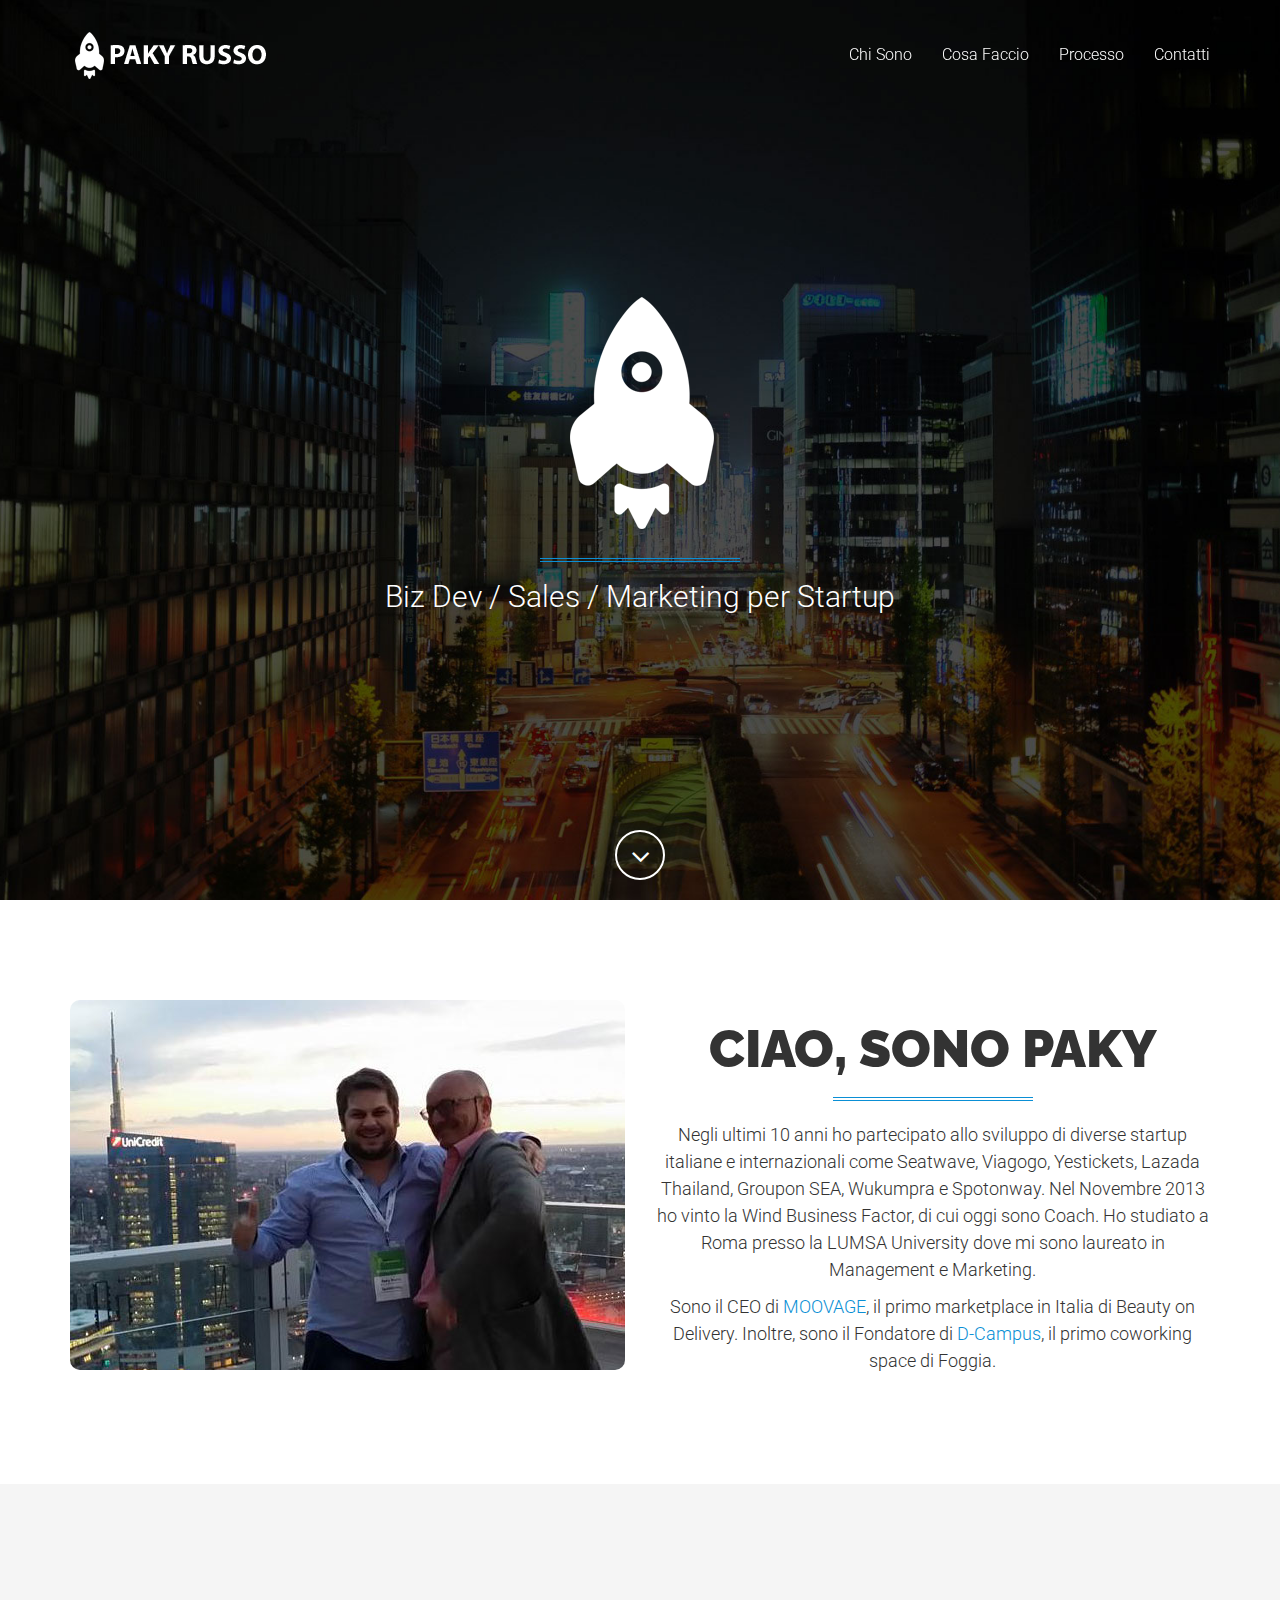
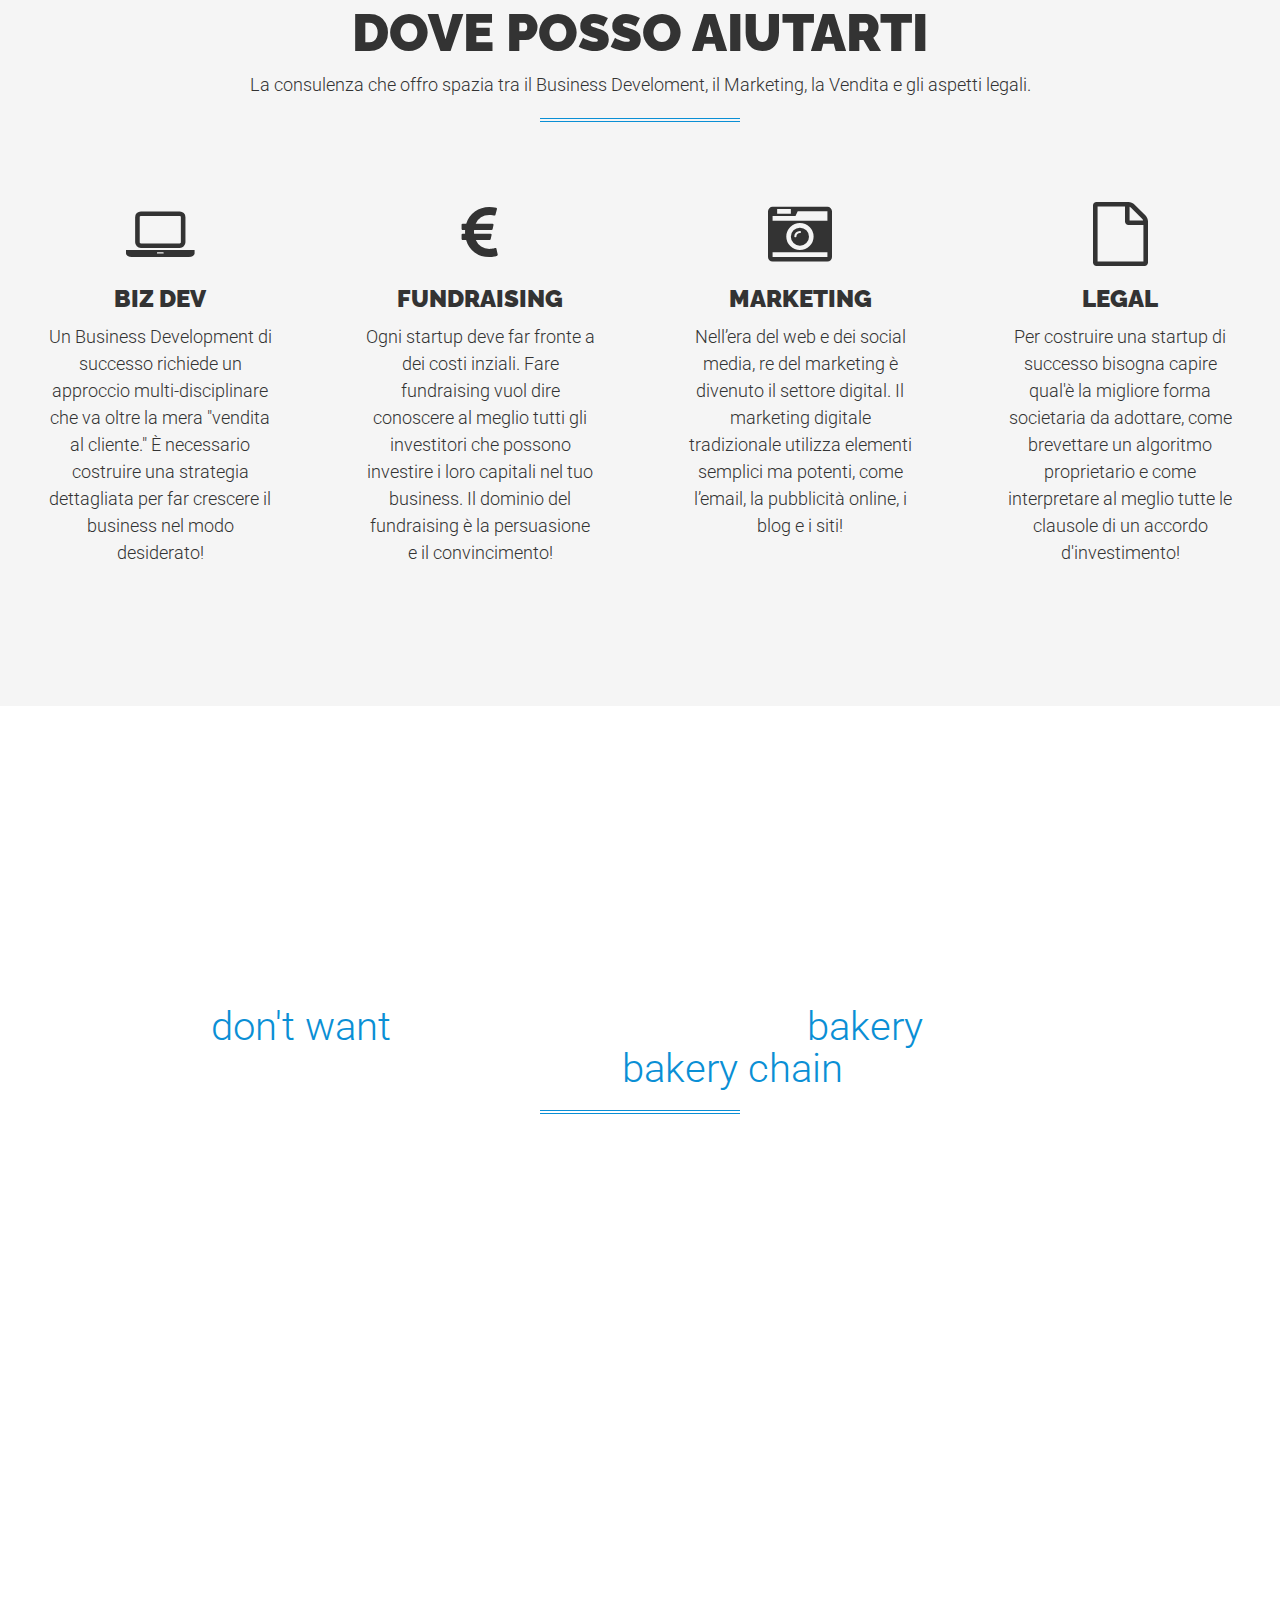
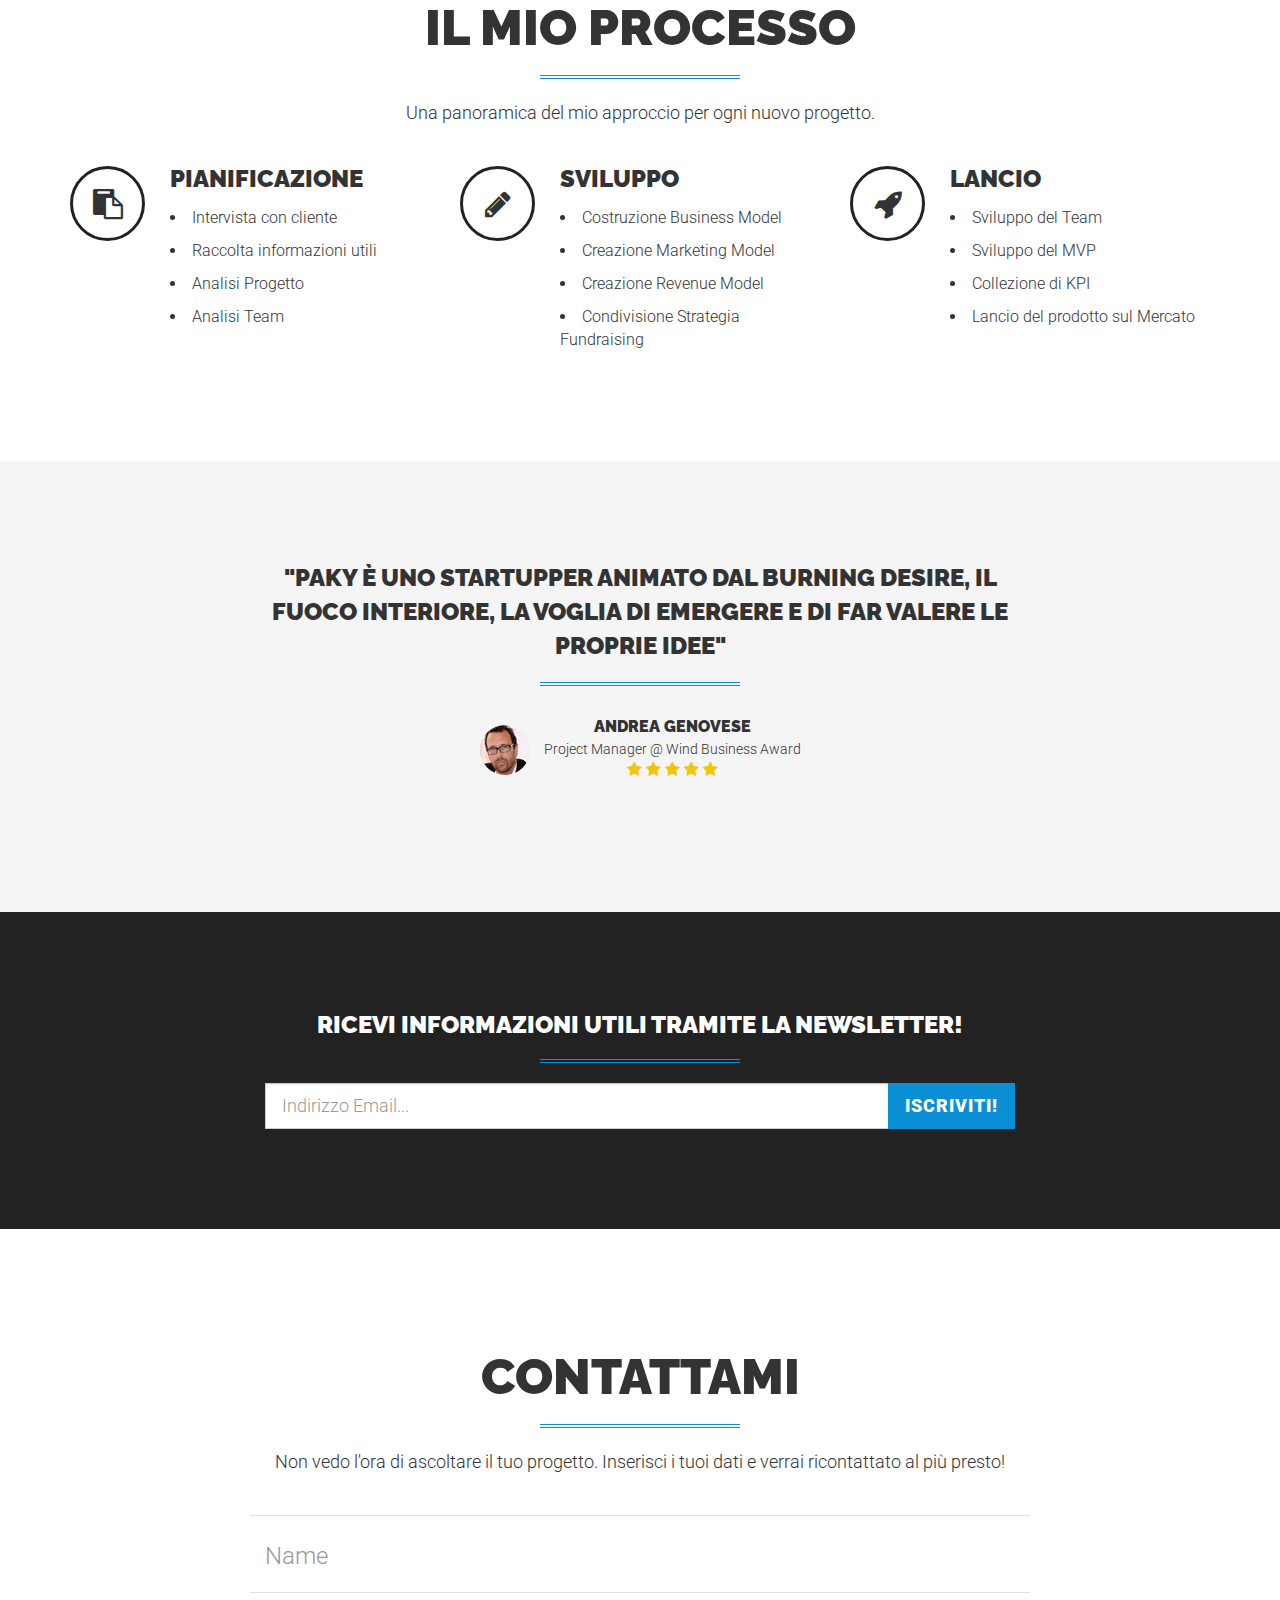
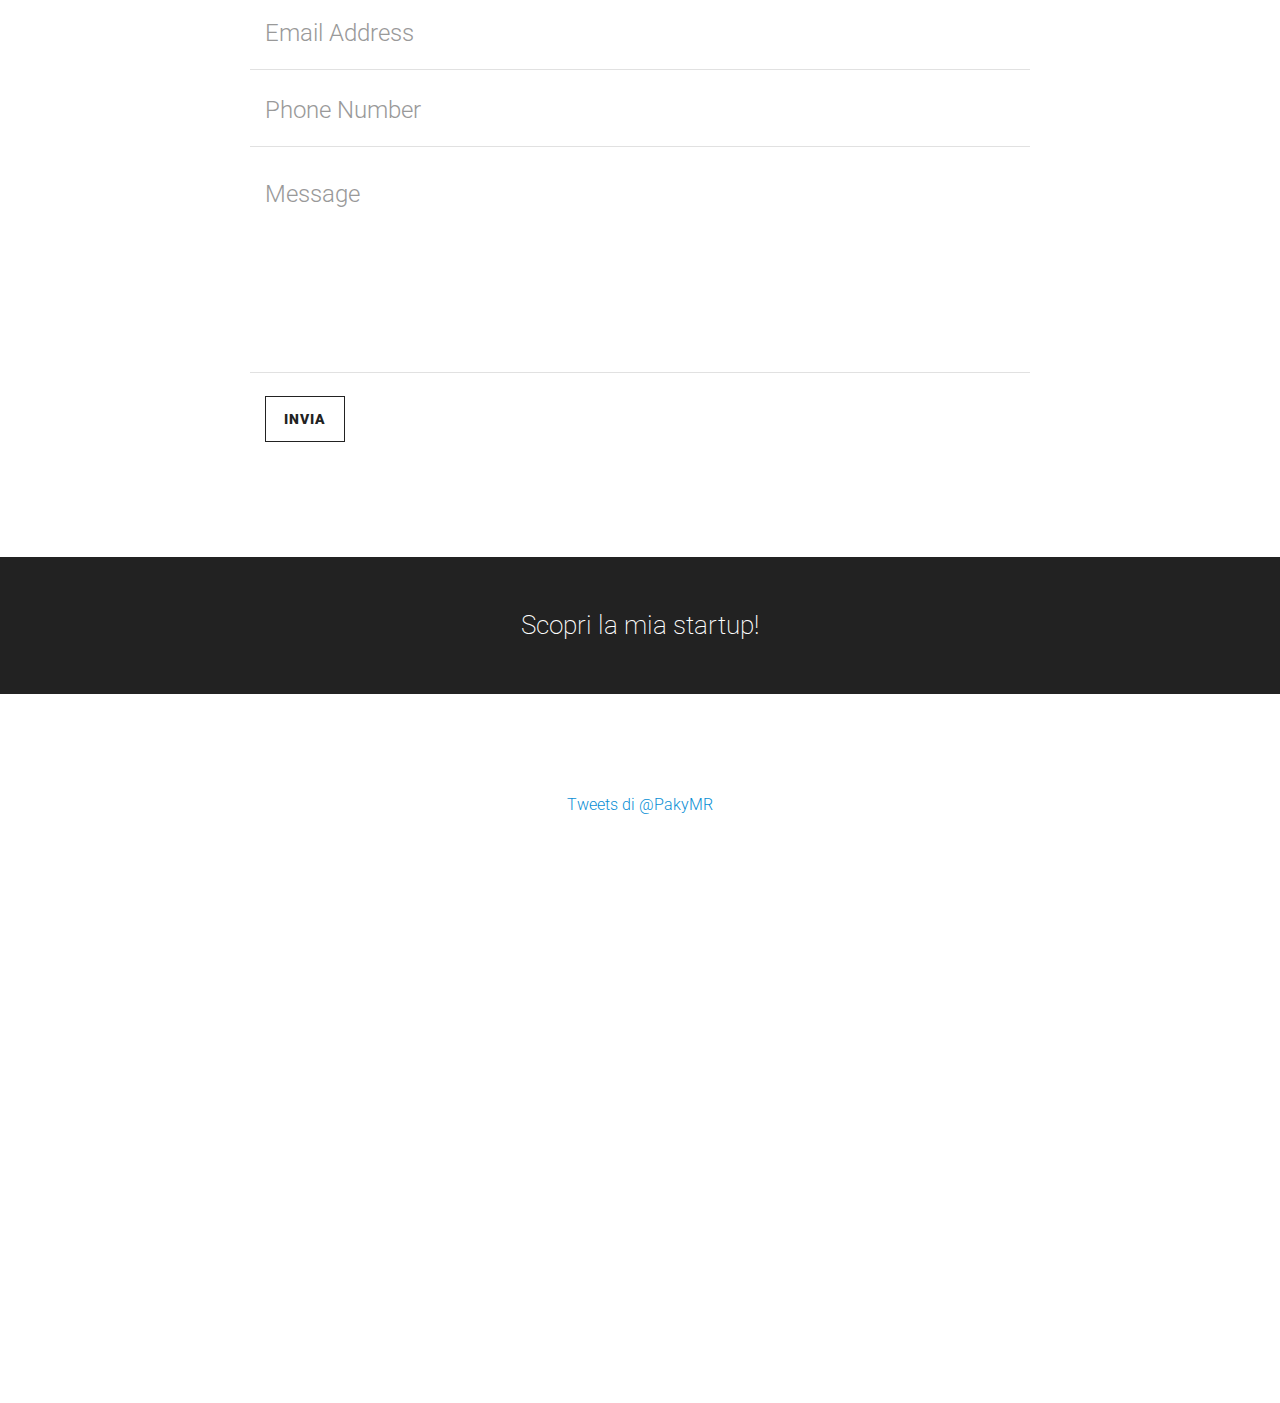
==== commit dc1f131f: "Update index.html" ====
--- a/index.html
+++ b/index.html
@@ -115,7 +115,7 @@
                     <h1>Ciao, sono Paky</h1>
                     <hr class="colored">
                     <p>Negli ultimi 10 anni ho partecipato allo sviluppo di diverse startup italiane e internazionali come Seatwave, Viagogo, Yestickets, Lazada Thailand, Groupon SEA, Wukumpra e Spotonway. Nel Novembre 2013 ho vinto la Wind Business Factor, di cui oggi sono Coach. Ho studiato a Roma presso la LUMSA University dove mi sono laureato in Management e Marketing.</p>
-                    <p>Sono il CEO di <a href="https://www.spotonway.com/business" target="blank">Spotonway</a>, uno strumento di Marketing Innovativo per SMBs. Fino ad oggi abbiamo raccolto quasi 1MLN di Euro.</p>
+                    <p>Sono il CEO di <a href="https://www.moovage.com" target="blank">MOOVAGE</a>, il primo marketplace in Italia di Beauty on Delivery. Inoltre, sono il Fondatore di <a href="https://www.d-campus.it" target="blank">D-Campus</a>, il primo coworking space di Foggia.</p>
                 </div>
             </div>
         </div>
@@ -423,4 +423,4 @@
     <script src="assets/demo/style.switcher.js"></script>
 </body>
 
-</html>+</html>
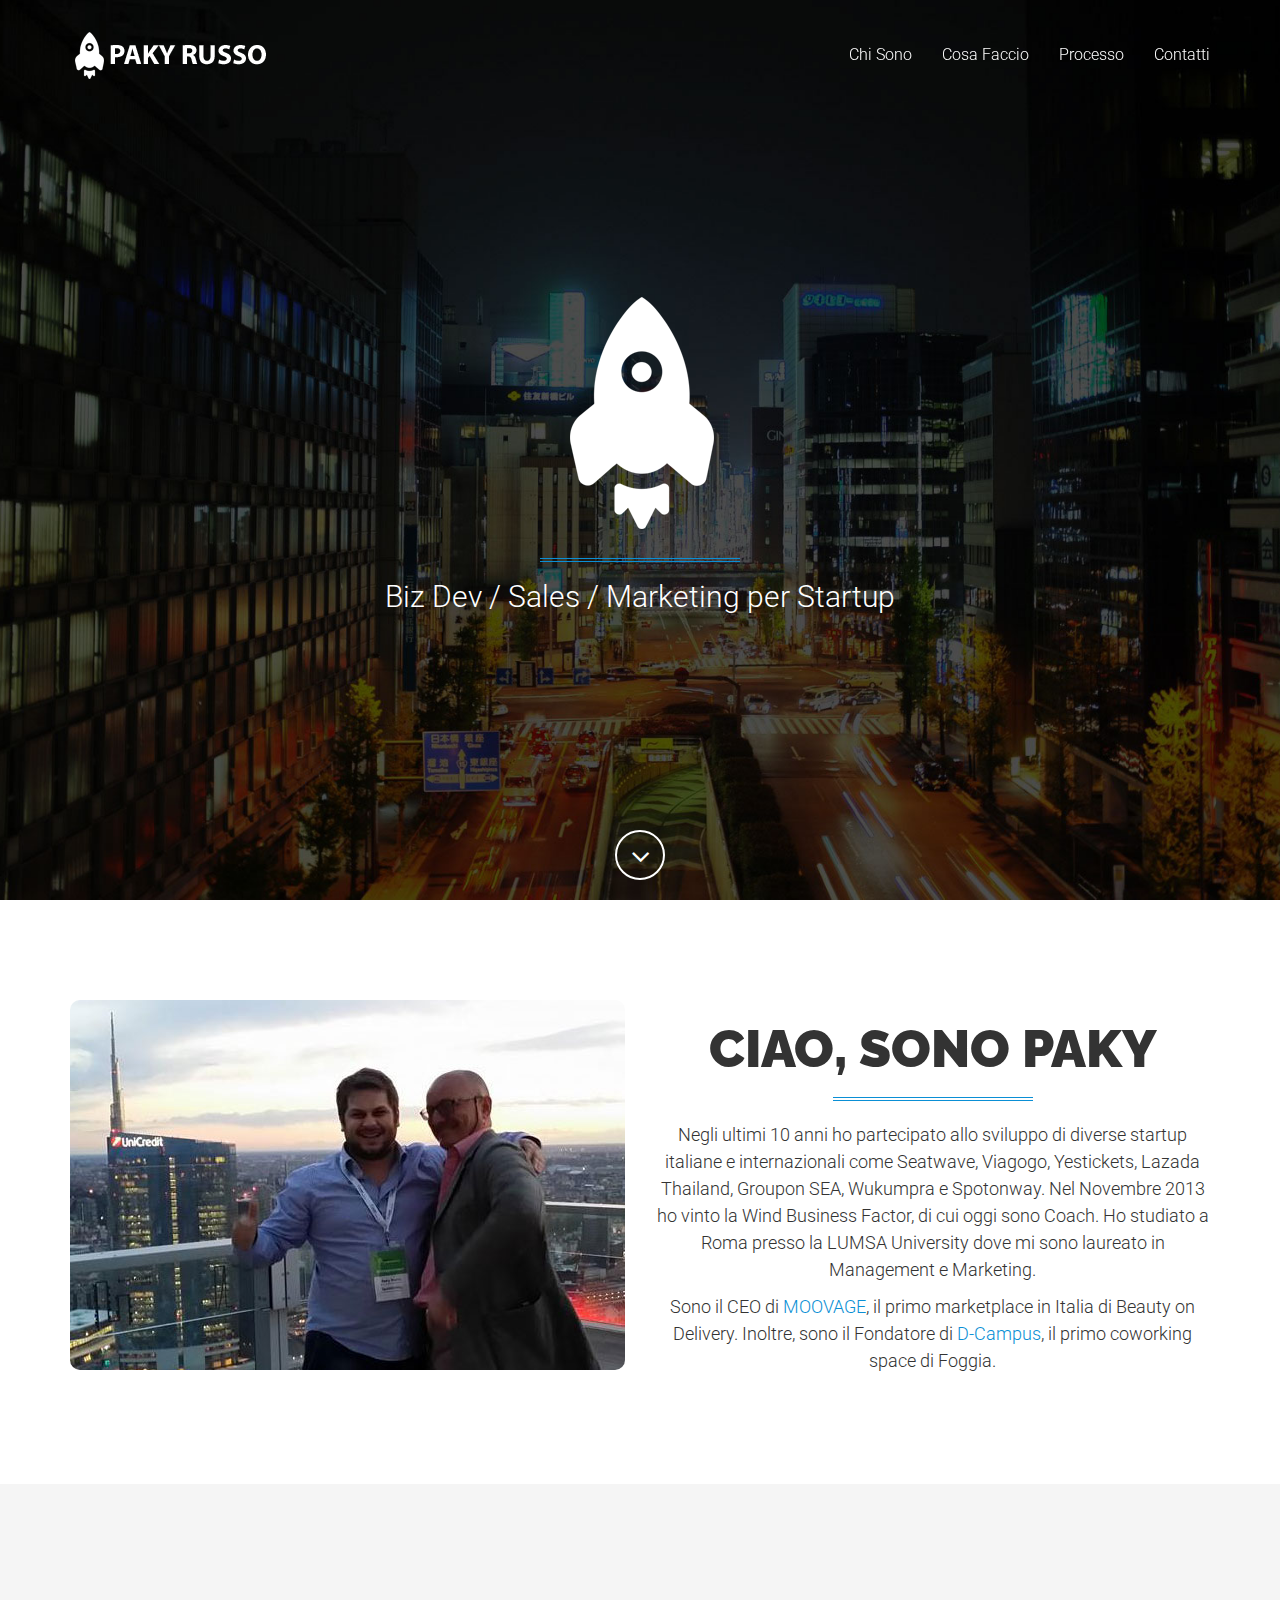
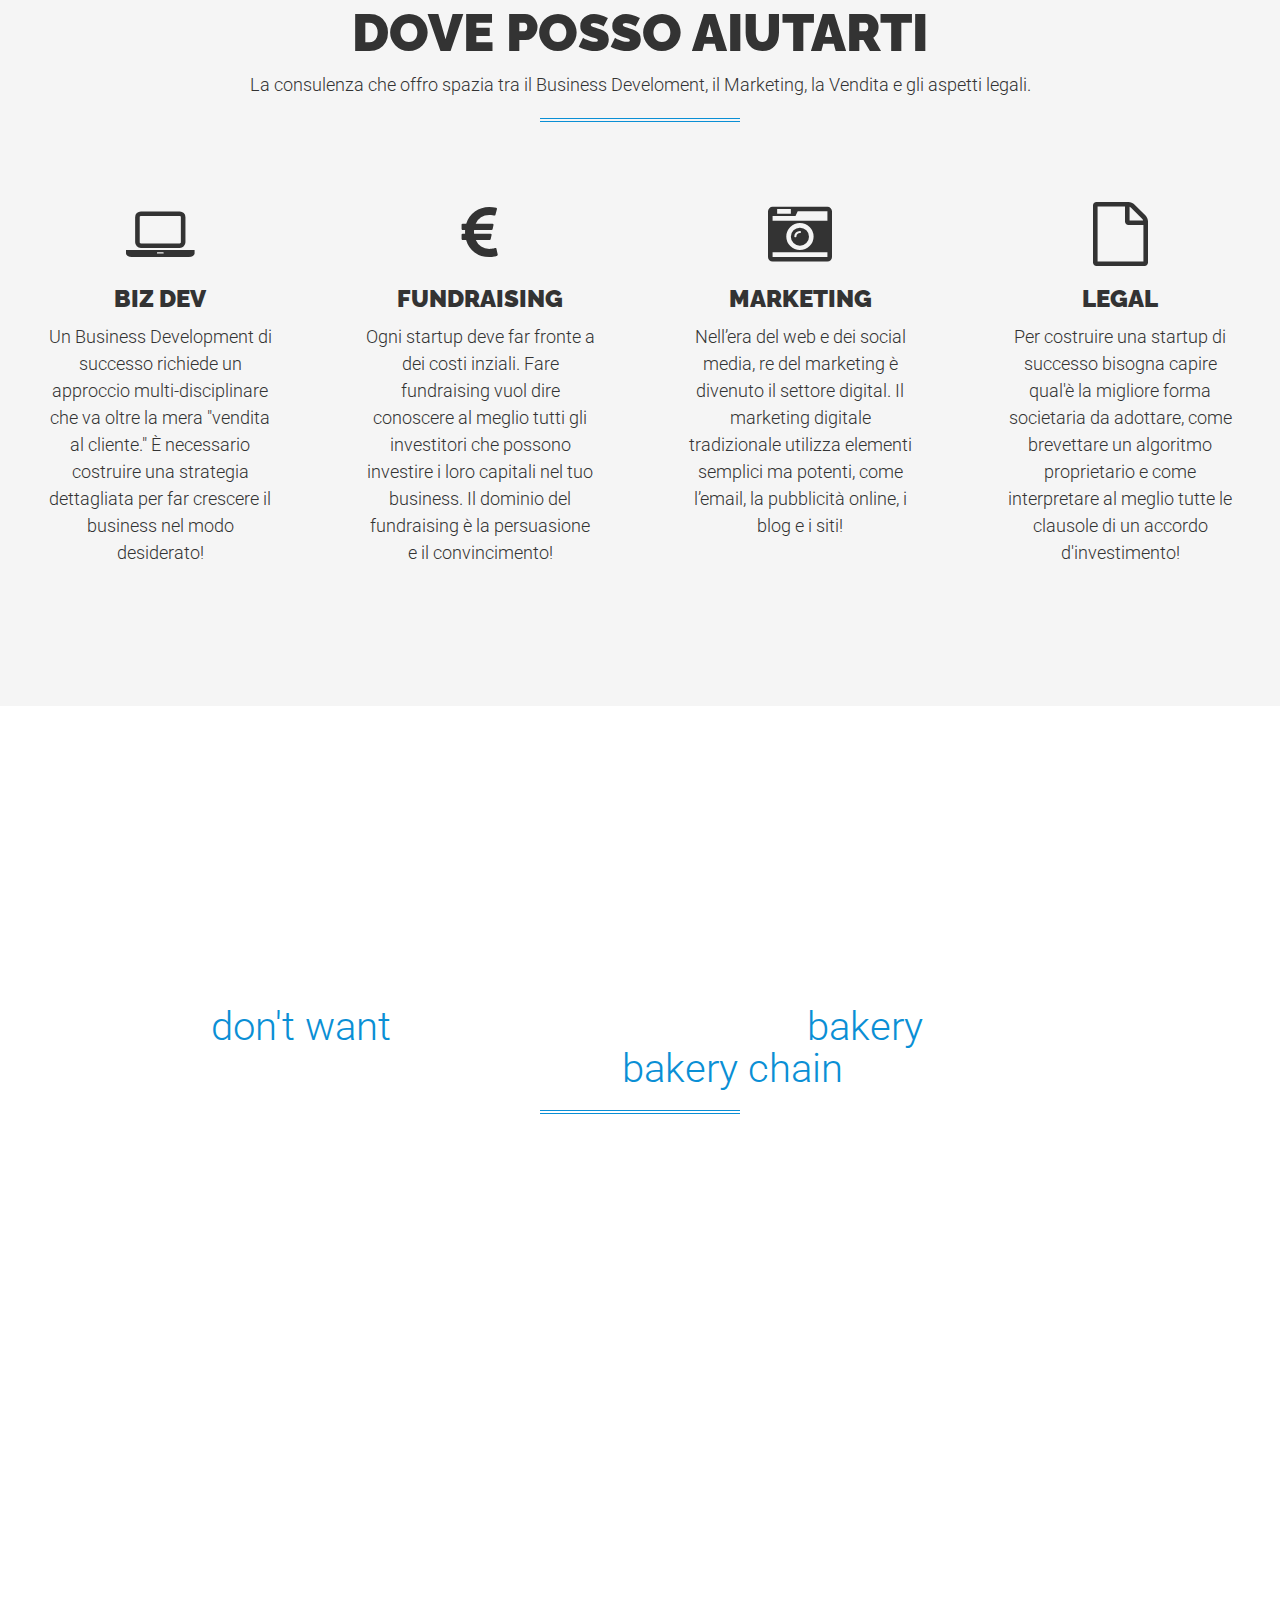
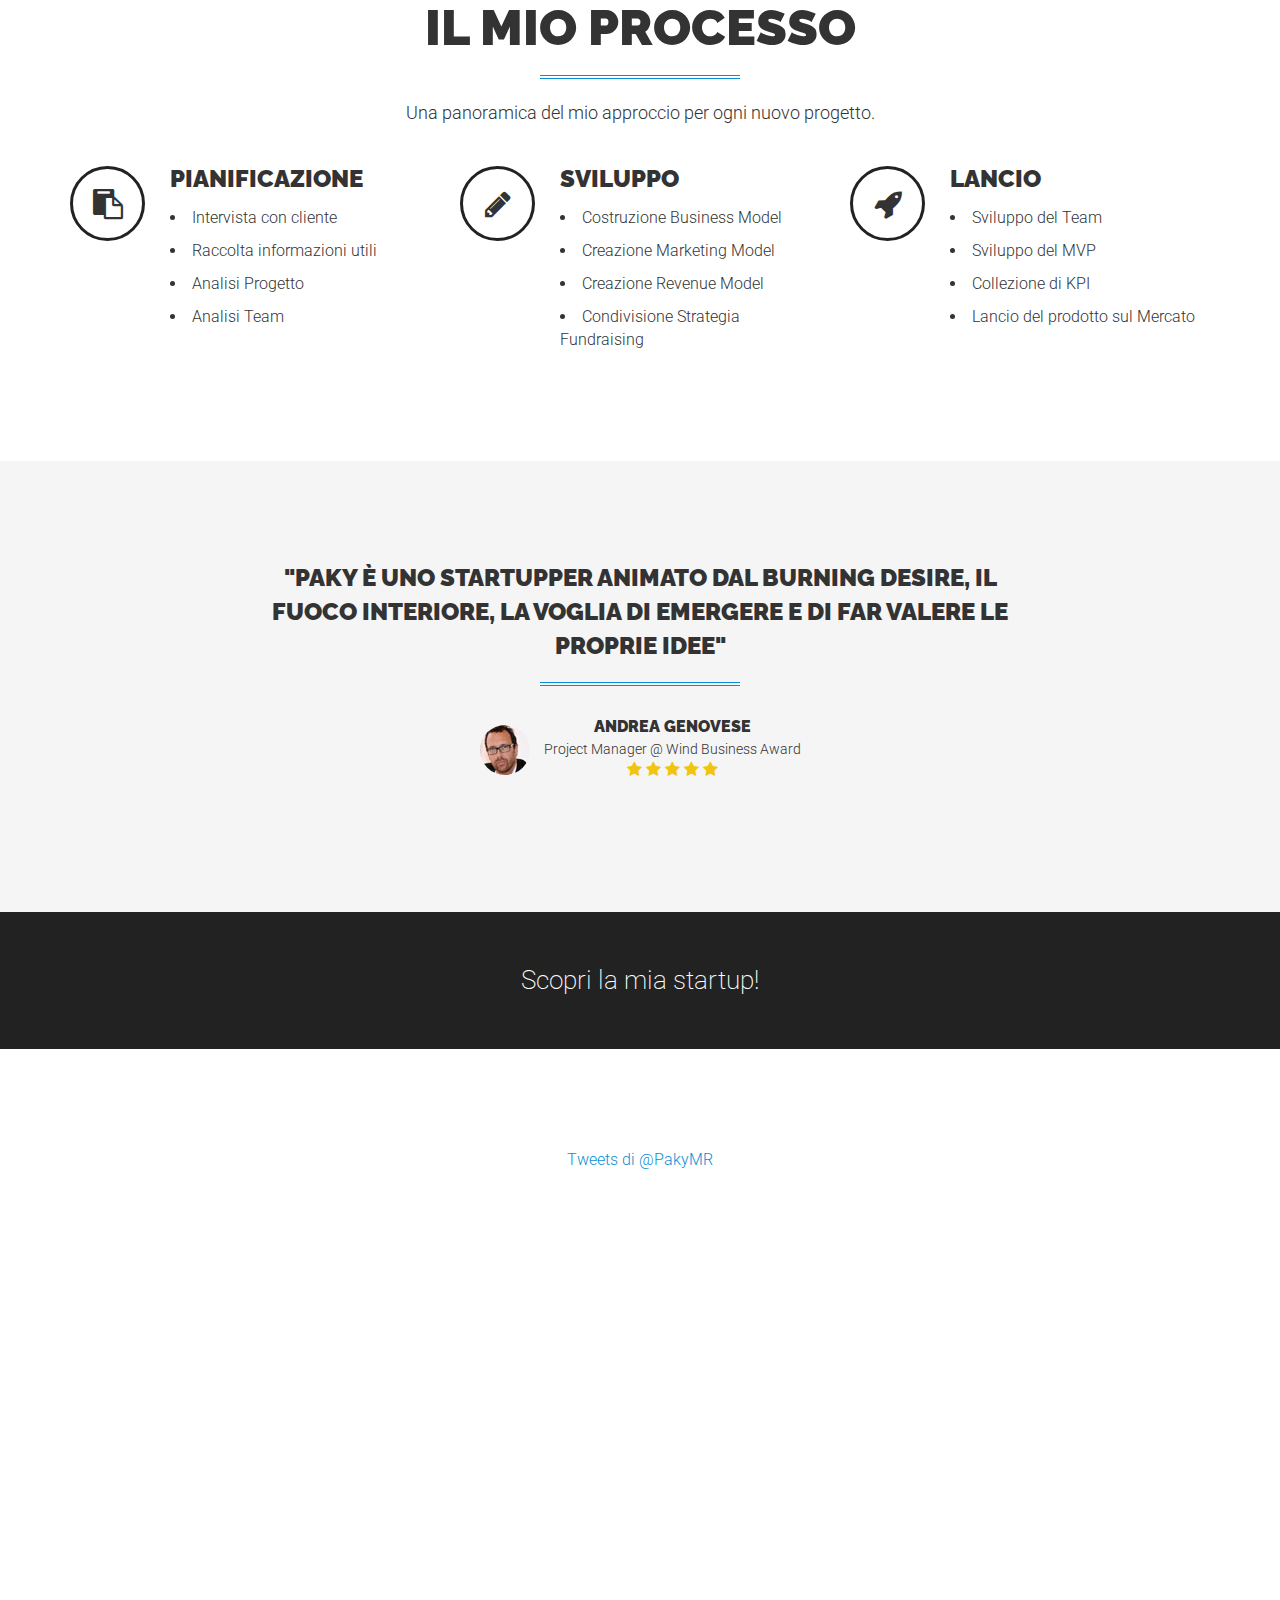
==== commit c5d77071: "Update index.html without Mailchip e Contact" ====
--- a/index.html
+++ b/index.html
@@ -115,7 +115,7 @@
                     <h1>Ciao, sono Paky</h1>
                     <hr class="colored">
                     <p>Negli ultimi 10 anni ho partecipato allo sviluppo di diverse startup italiane e internazionali come Seatwave, Viagogo, Yestickets, Lazada Thailand, Groupon SEA, Wukumpra e Spotonway. Nel Novembre 2013 ho vinto la Wind Business Factor, di cui oggi sono Coach. Ho studiato a Roma presso la LUMSA University dove mi sono laureato in Management e Marketing.</p>
-                    <p>Sono il CEO di <a href="https://www.moovage.com" target="blank">MOOVAGE</a>, il primo marketplace in Italia di Beauty on Delivery. Inoltre, sono il Fondatore di <a href="https://www.d-campus.it" target="blank">D-Campus</a>, il primo coworking space di Foggia.</p>
+                    <p>Sono il CEO di <a href="https://www.moovage.com" target="blank">MOOVAGE</a>, il primo marketplace in Italia di Beauty on Delivery. Inoltre, sono il Fondatore di <a href="http://www.d-campus.it" target="blank">D-Campus</a>, il primo coworking space di Foggia.</p>
                 </div>
             </div>
         </div>
@@ -271,86 +271,7 @@
             </div>
         </div>
     </section>
-    <section class="cta-form bg-dark">
-        <div class="container text-center">
-            <h3>Ricevi informazioni utili tramite la Newsletter!</h3>
-            <hr class="colored">
-            <div class="row">
-                <div class="col-lg-8 col-lg-offset-2">
-                    <!-- MailChimp Signup Form -->
-                    <div id="mc_embed_signup">
-                        <!-- Replace the form action in the line below with your MailChimp embed action! For more informatin on how to do this please visit the Docs! -->
-                        <form role="form" action="//startbootstrap.us3.list-manage.com/subscribe/post?u=531af730d8629808bd96cf489&amp;id=afb284632f" method="post" id="mc-embedded-subscribe-form" name="mc-embedded-subscribe-form" target="_blank" novalidate>
-                            <div class="input-group input-group-lg">
-                                <input type="email" name="EMAIL" class="form-control" id="mce-EMAIL" placeholder="Indirizzo Email...">
-                                <span class="input-group-btn">
-                                    <button type="submit" name="subscribe" id="mc-embedded-subscribe" class="btn btn-primary">Iscriviti!</button>
-                                </span>
-                            </div>
-                            <div id="mce-responses">
-                                <div class="response" id="mce-error-response" style="display:none"></div>
-                                <div class="response" id="mce-success-response" style="display:none"></div>
-                            </div>
-                        </form>
-                    </div>
-                    <!-- End MailChimp Signup Form -->
-                </div>
-            </div>
-        </div>
-    </section>
-    <section id="contact">
-        <div class="container wow fadeIn">
-            <div class="row">
-                <div class="col-lg-12 text-center">
-                    <h2>Contattami</h2>
-                    <hr class="colored">
-                    <p>Non vedo l'ora di ascoltare il tuo progetto. Inserisci i tuoi dati e verrai ricontattato al più presto!</p>
-                </div>
-            </div>
-            <div class="row content-row">
-                <div class="col-lg-8 col-lg-offset-2">
-                    <form name="sentMessage" id="contactForm" novalidate>
-                        <div class="row control-group">
-                            <div class="form-group col-xs-12 floating-label-form-group controls">
-                                <label>Nome</label>
-                                <input type="text" class="form-control" placeholder="Name" id="name" required data-validation-required-message="Please enter your name.">
-                                <p class="help-block text-danger"></p>
-                            </div>
-                        </div>
-                        <div class="row control-group">
-                            <div class="form-group col-xs-12 floating-label-form-group controls">
-                                <label>Email</label>
-                                <input type="email" class="form-control" placeholder="Email Address" id="email" required data-validation-required-message="Please enter your email address.">
-                                <p class="help-block text-danger"></p>
-                            </div>
-                        </div>
-                        <div class="row control-group">
-                            <div class="form-group col-xs-12 floating-label-form-group controls">
-                                <label>Telefono</label>
-                                <input type="tel" class="form-control" placeholder="Phone Number" id="phone" required data-validation-required-message="Please enter your phone number.">
-                                <p class="help-block text-danger"></p>
-                            </div>
-                        </div>
-                        <div class="row control-group">
-                            <div class="form-group col-xs-12 floating-label-form-group controls">
-                                <label>Messagio</label>
-                                <textarea rows="5" class="form-control" placeholder="Message" id="message" required data-validation-required-message="Please enter a message."></textarea>
-                                <p class="help-block text-danger"></p>
-                            </div>
-                        </div>
-                        <br>
-                        <div id="success"></div>
-                        <div class="row">
-                            <div class="form-group col-xs-12">
-                                <button type="submit" class="btn btn-outline-dark">Invia</button>
-                            </div>
-                        </div>
-                    </form>
-                </div>
-            </div>
-        </div>
-    </section>
-    <a href="https://www.spotonway.com" target="blank" class="btn btn-block btn-full-width">Scopri la mia startup!</a>
+    <a href="https://www.moovage.com" target="blank" class="btn btn-block btn-full-width">Scopri la mia startup!</a>
     <section id="contact">
         <div class="container wow fadeIn">
             <div class="row">
@@ -364,7 +285,7 @@
             </div>
         </div>
     </section>
-    <footer class="footer" style="background-image: url('img/bg-footer.jpg')">
+    <footer id="contact" class="footer" style="background-image: url('img/bg-footer.jpg')">
         <div class="container text-center">
             <div class="row">
                 <div class="col-md-4 contact-details">
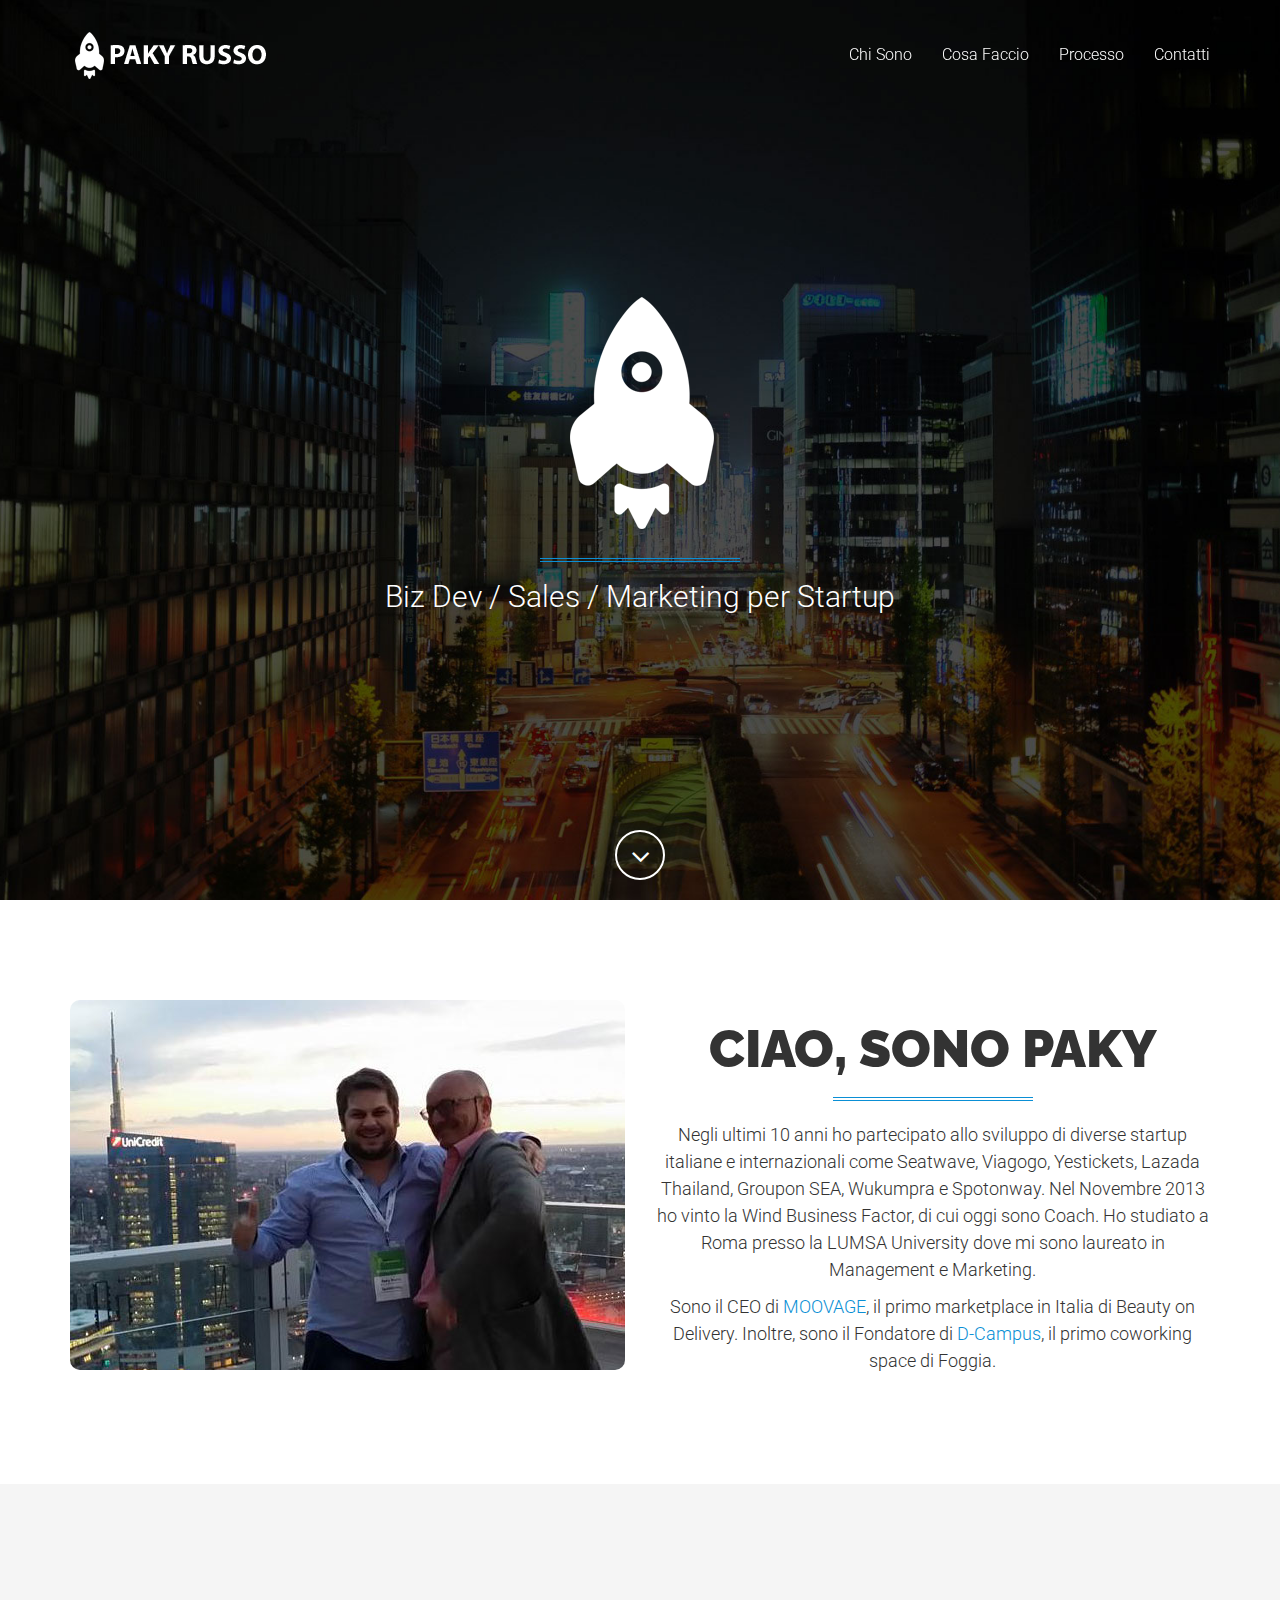
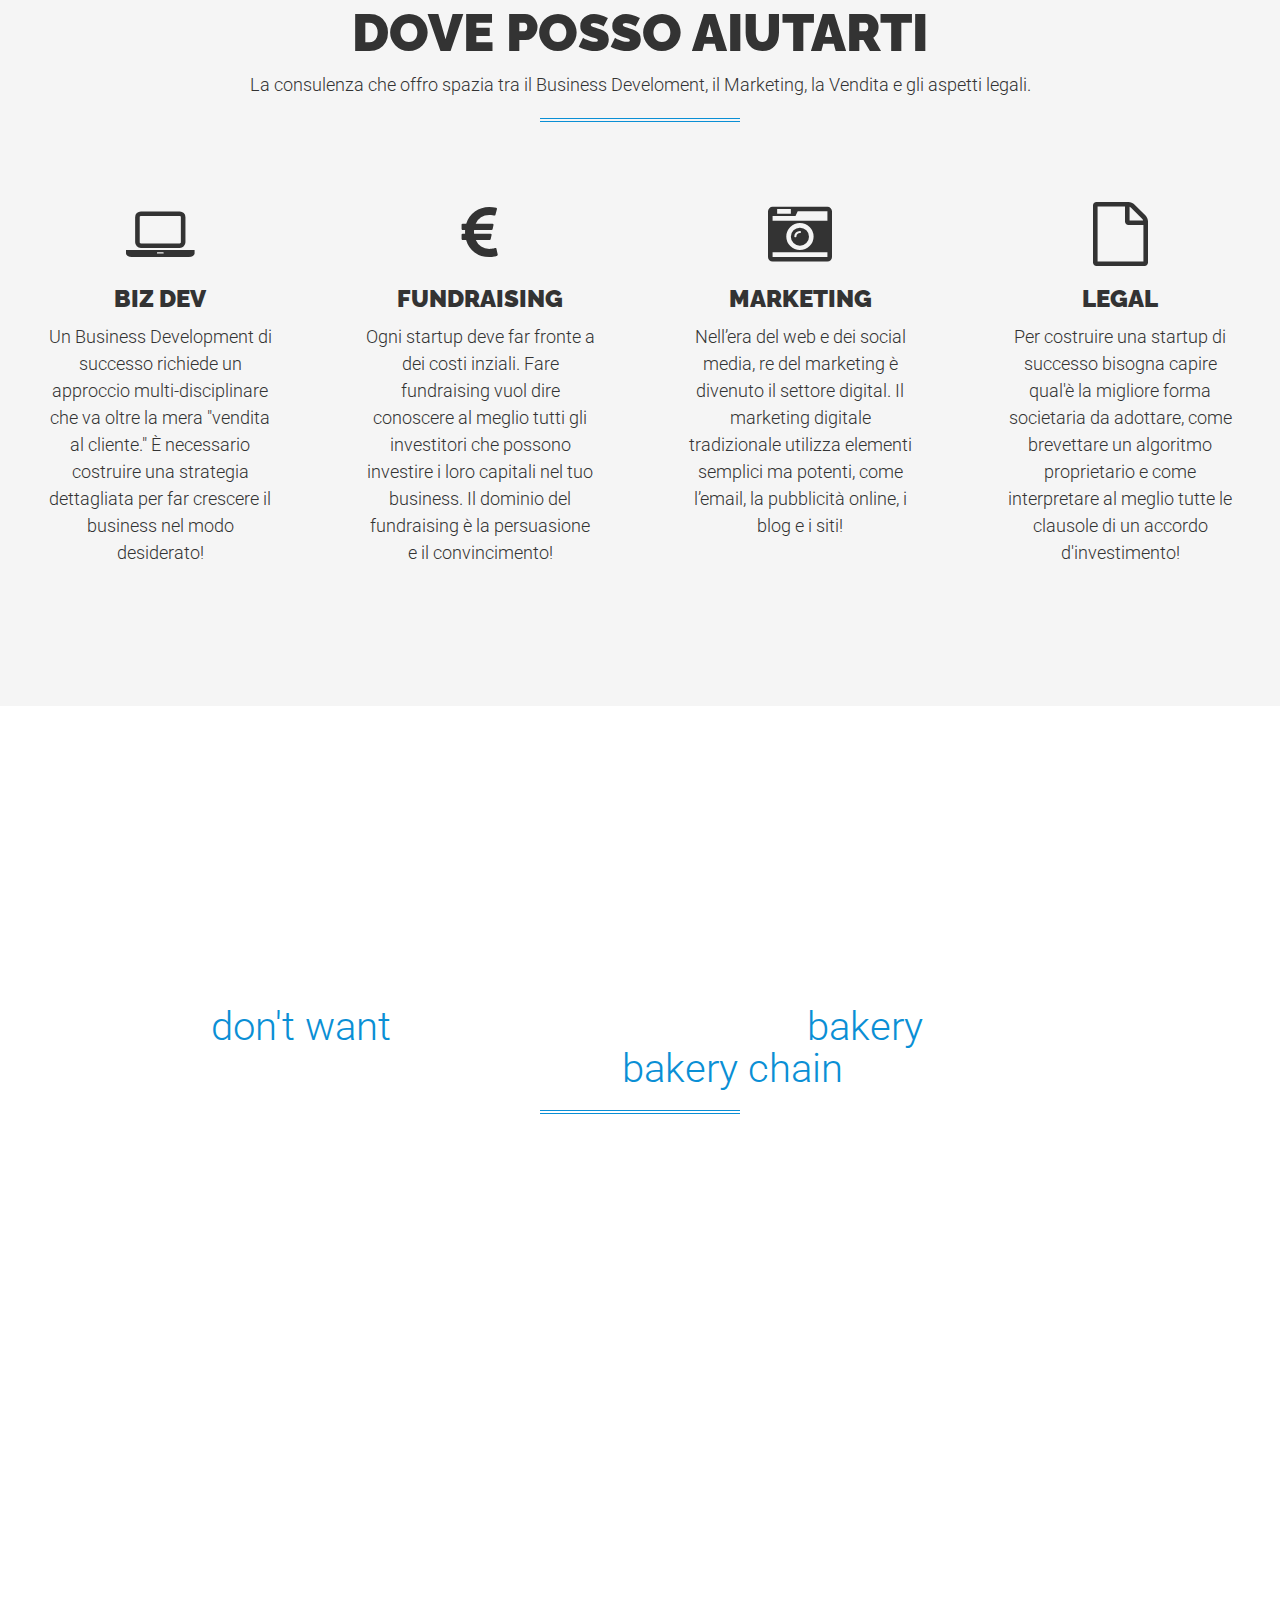
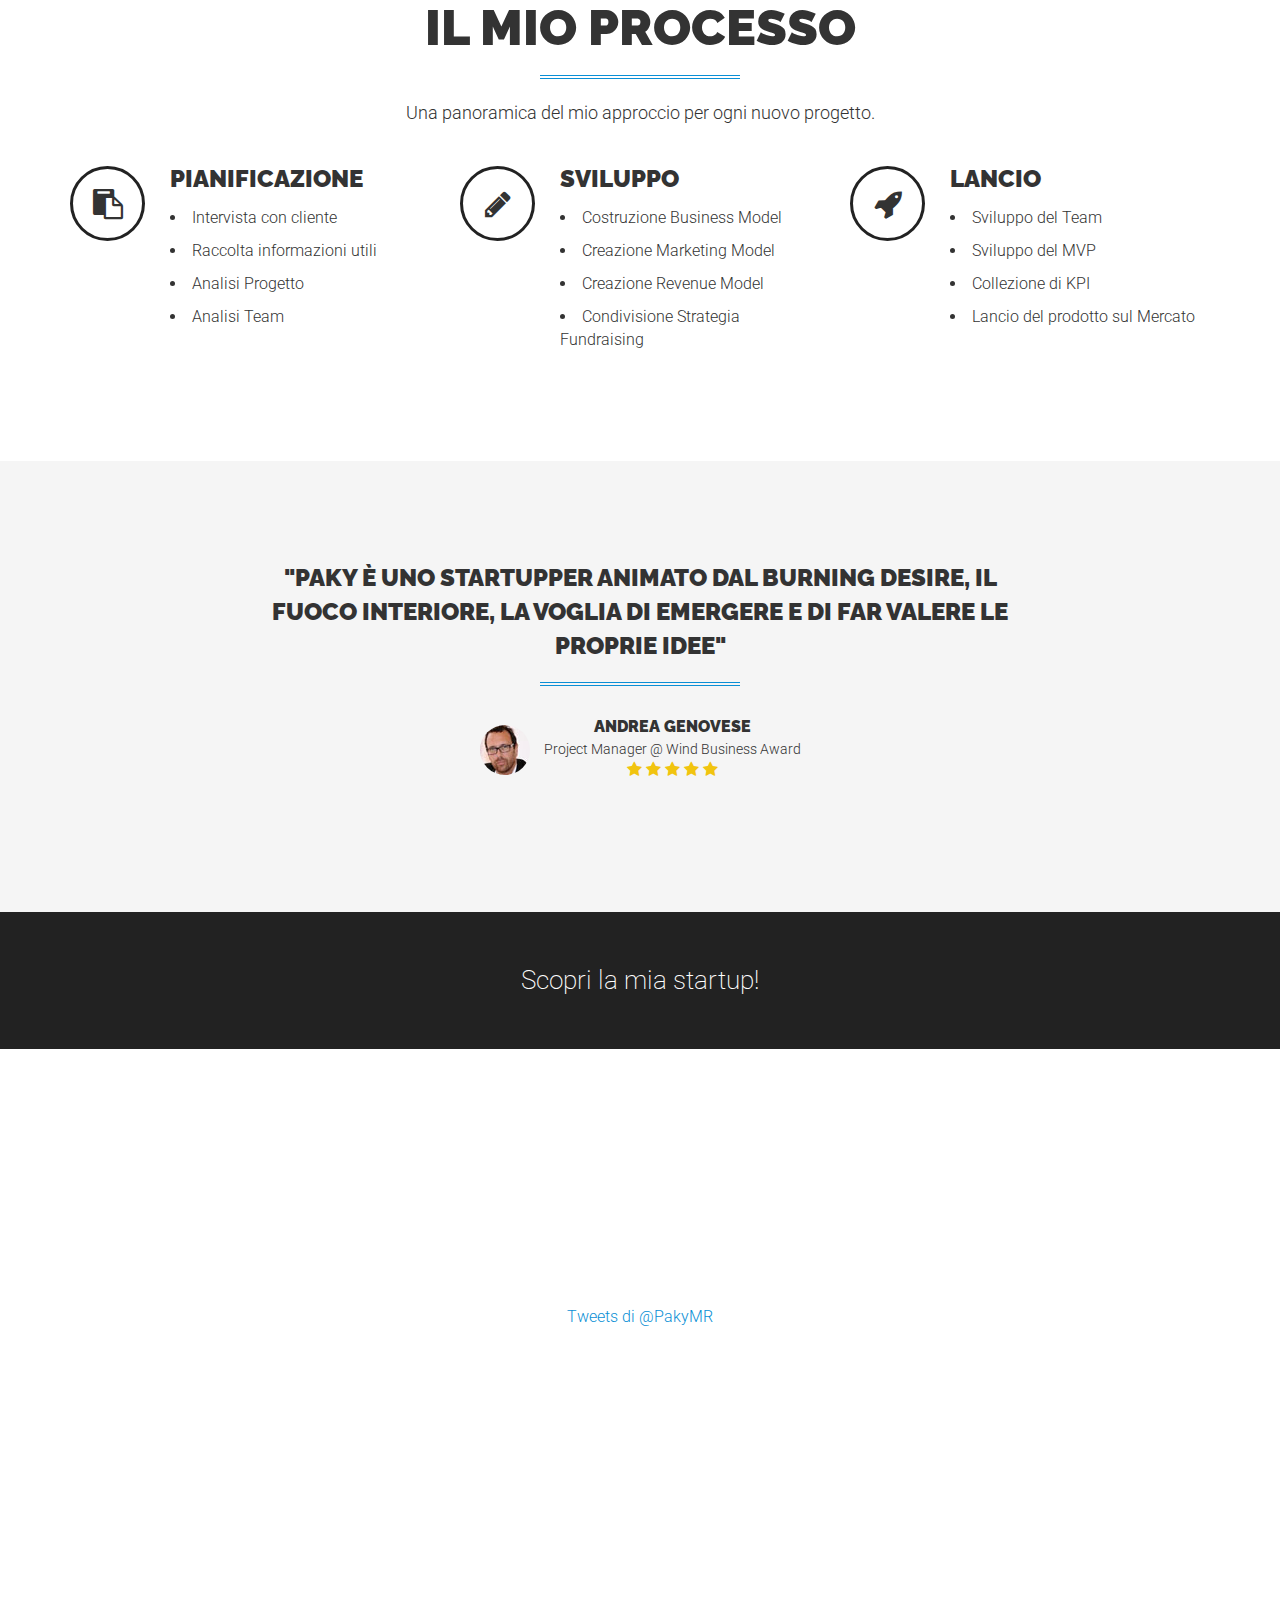
==== commit 64c7bdb7: "Update index.html with Instagram" ====
--- a/index.html
+++ b/index.html
@@ -273,6 +273,10 @@
     </section>
     <a href="https://www.moovage.com" target="blank" class="btn btn-block btn-full-width">Scopri la mia startup!</a>
     <section id="contact">
+        <!-- LightWidget WIDGET -->
+        <script src="//lightwidget.com/widgets/lightwidget.js"></script>
+        <iframe src="//lightwidget.com/widgets/ade93453abfc578592eff45c9d6632d8.html" scrolling="no" allowtransparency="true" class="lightwidget-widget" style="width: 100%; border: 0; overflow: hidden;"></iframe>
+        <!-- End LightWidget WIDGET -->
         <div class="container wow fadeIn">
             <div class="row">
                 <div class="col-lg-12 text-center">
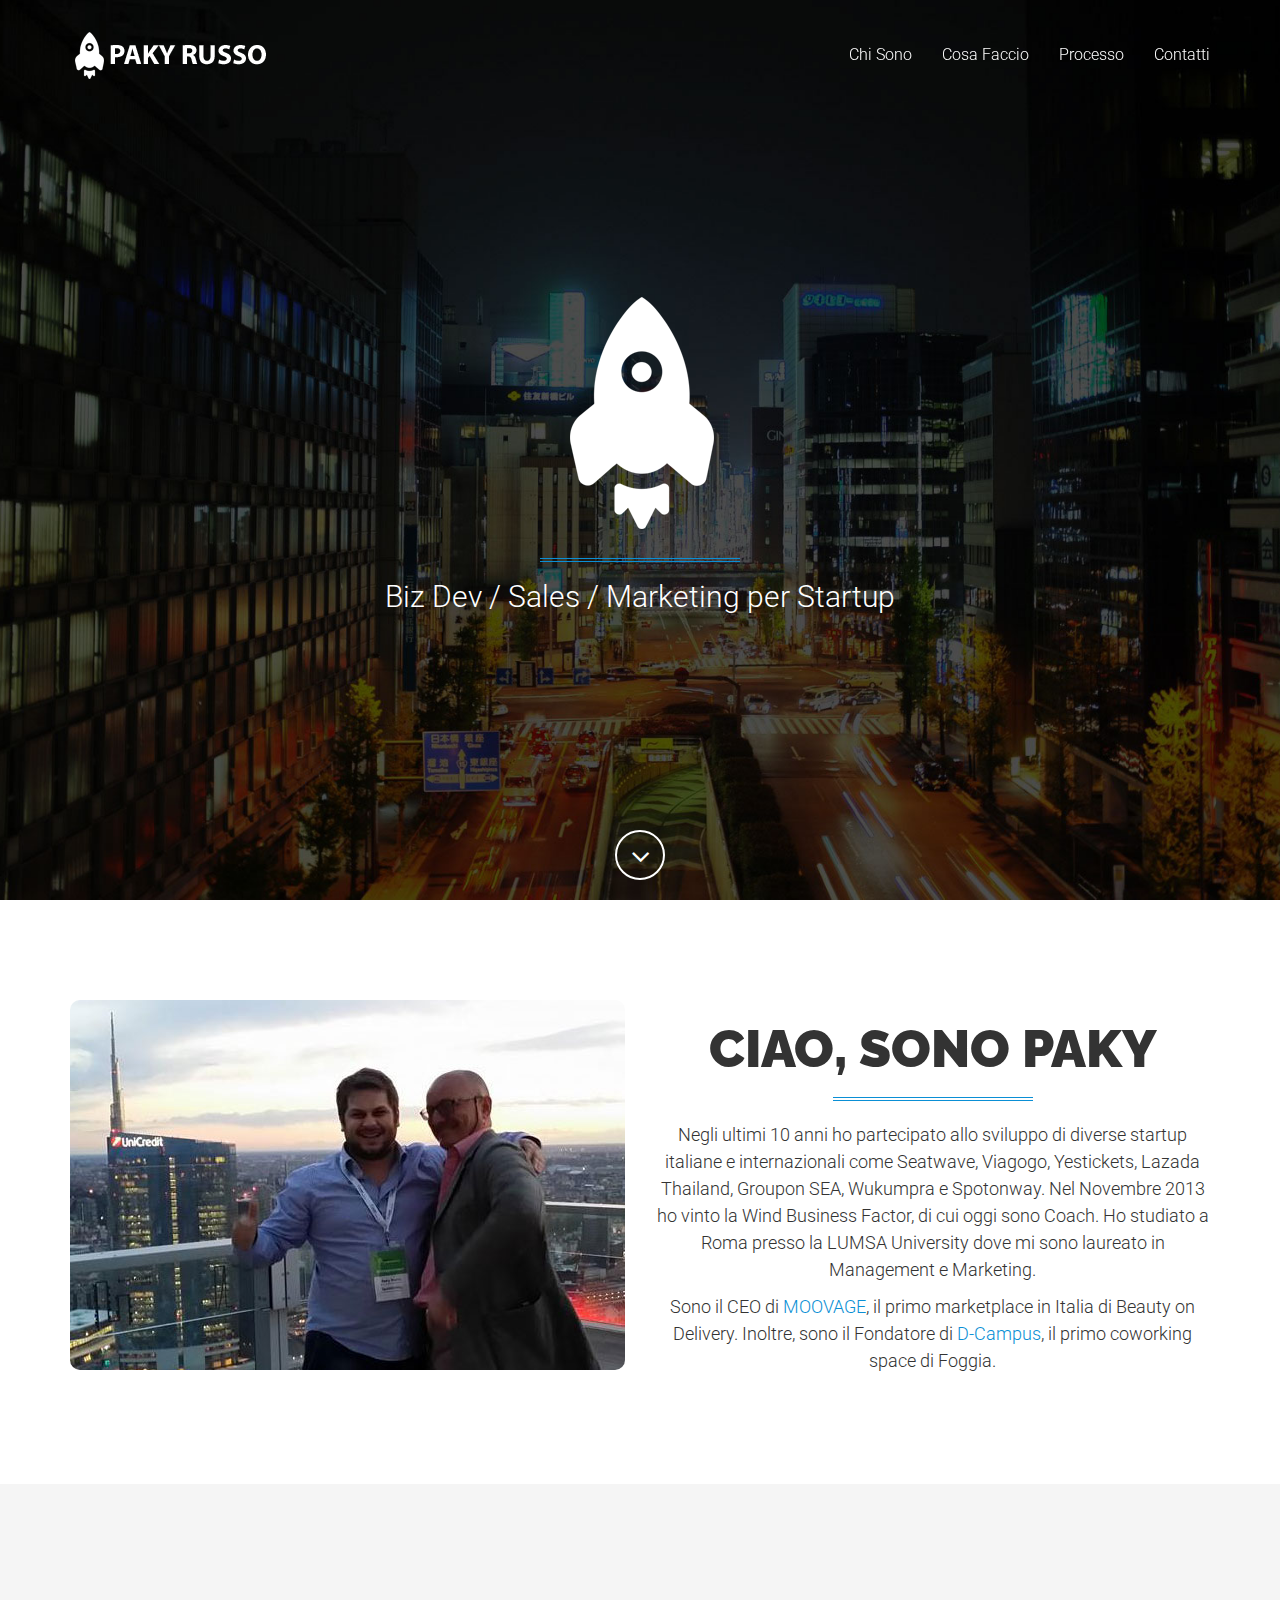
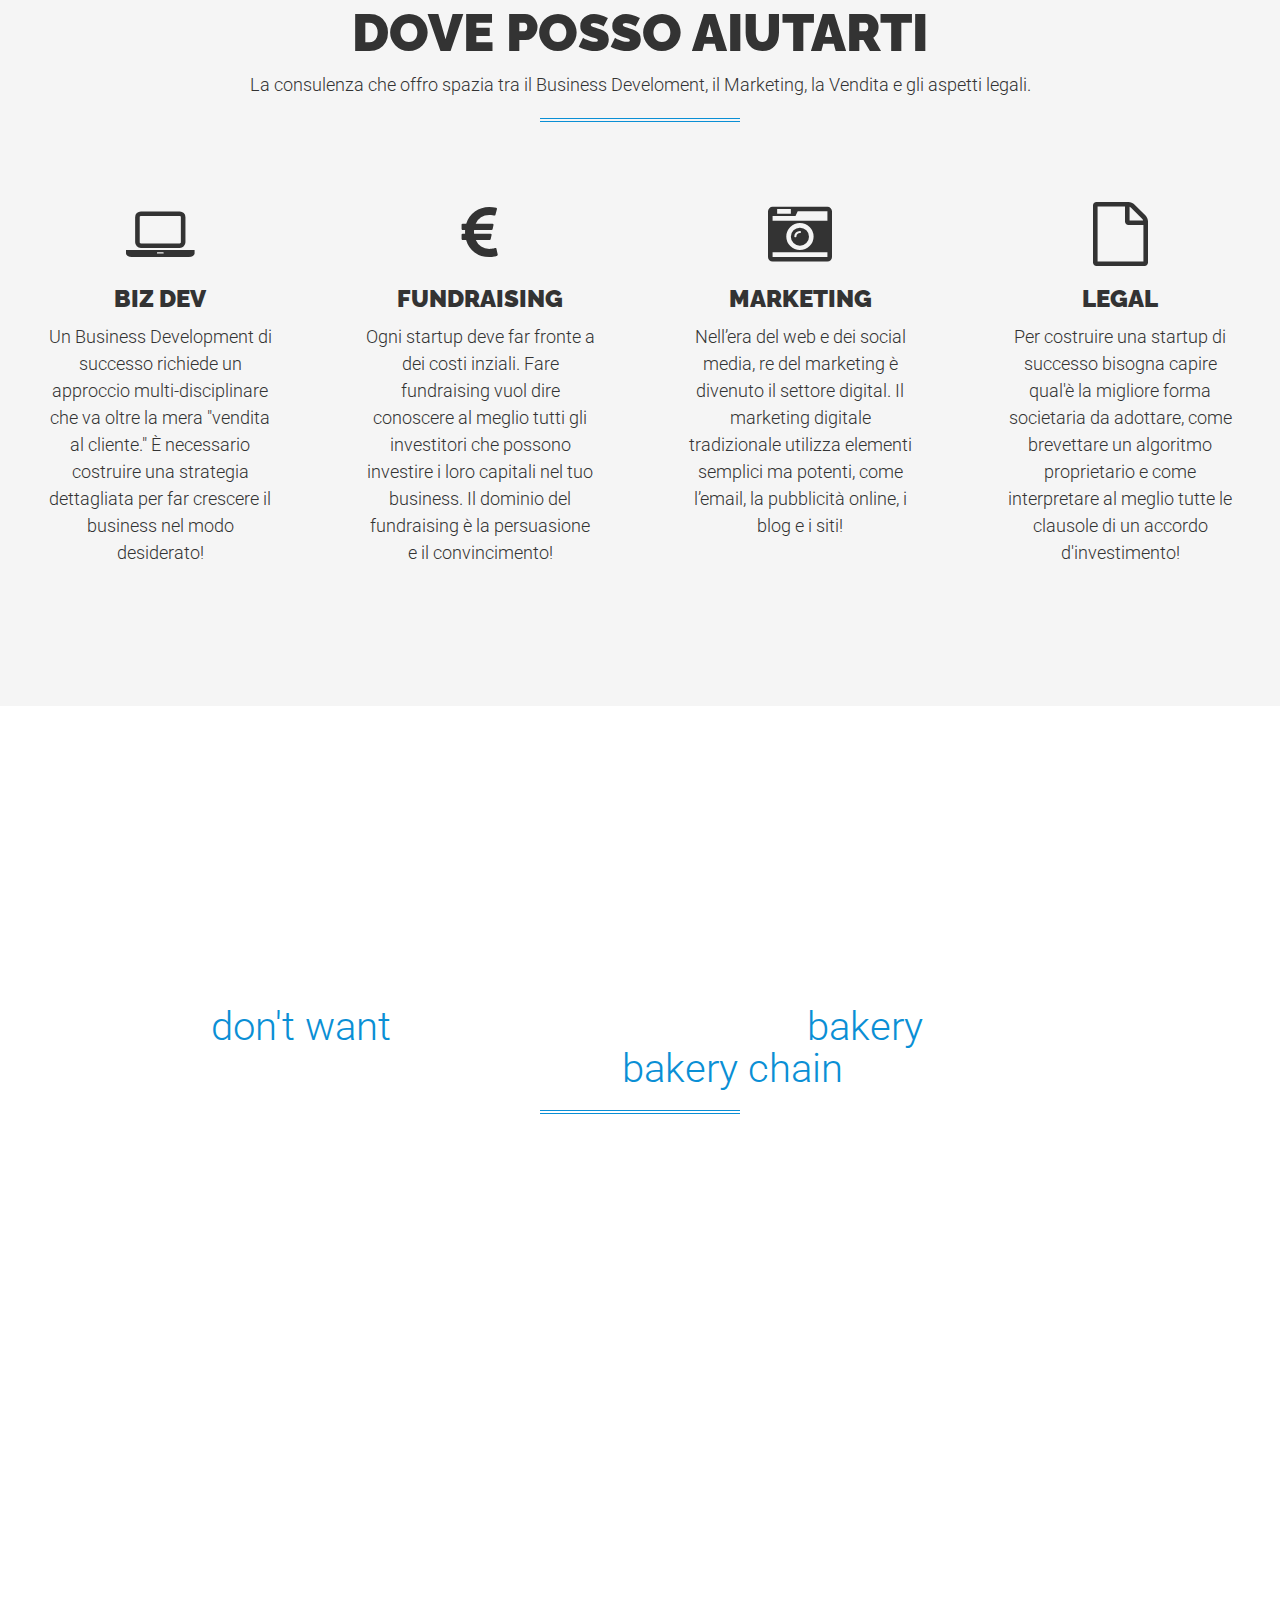
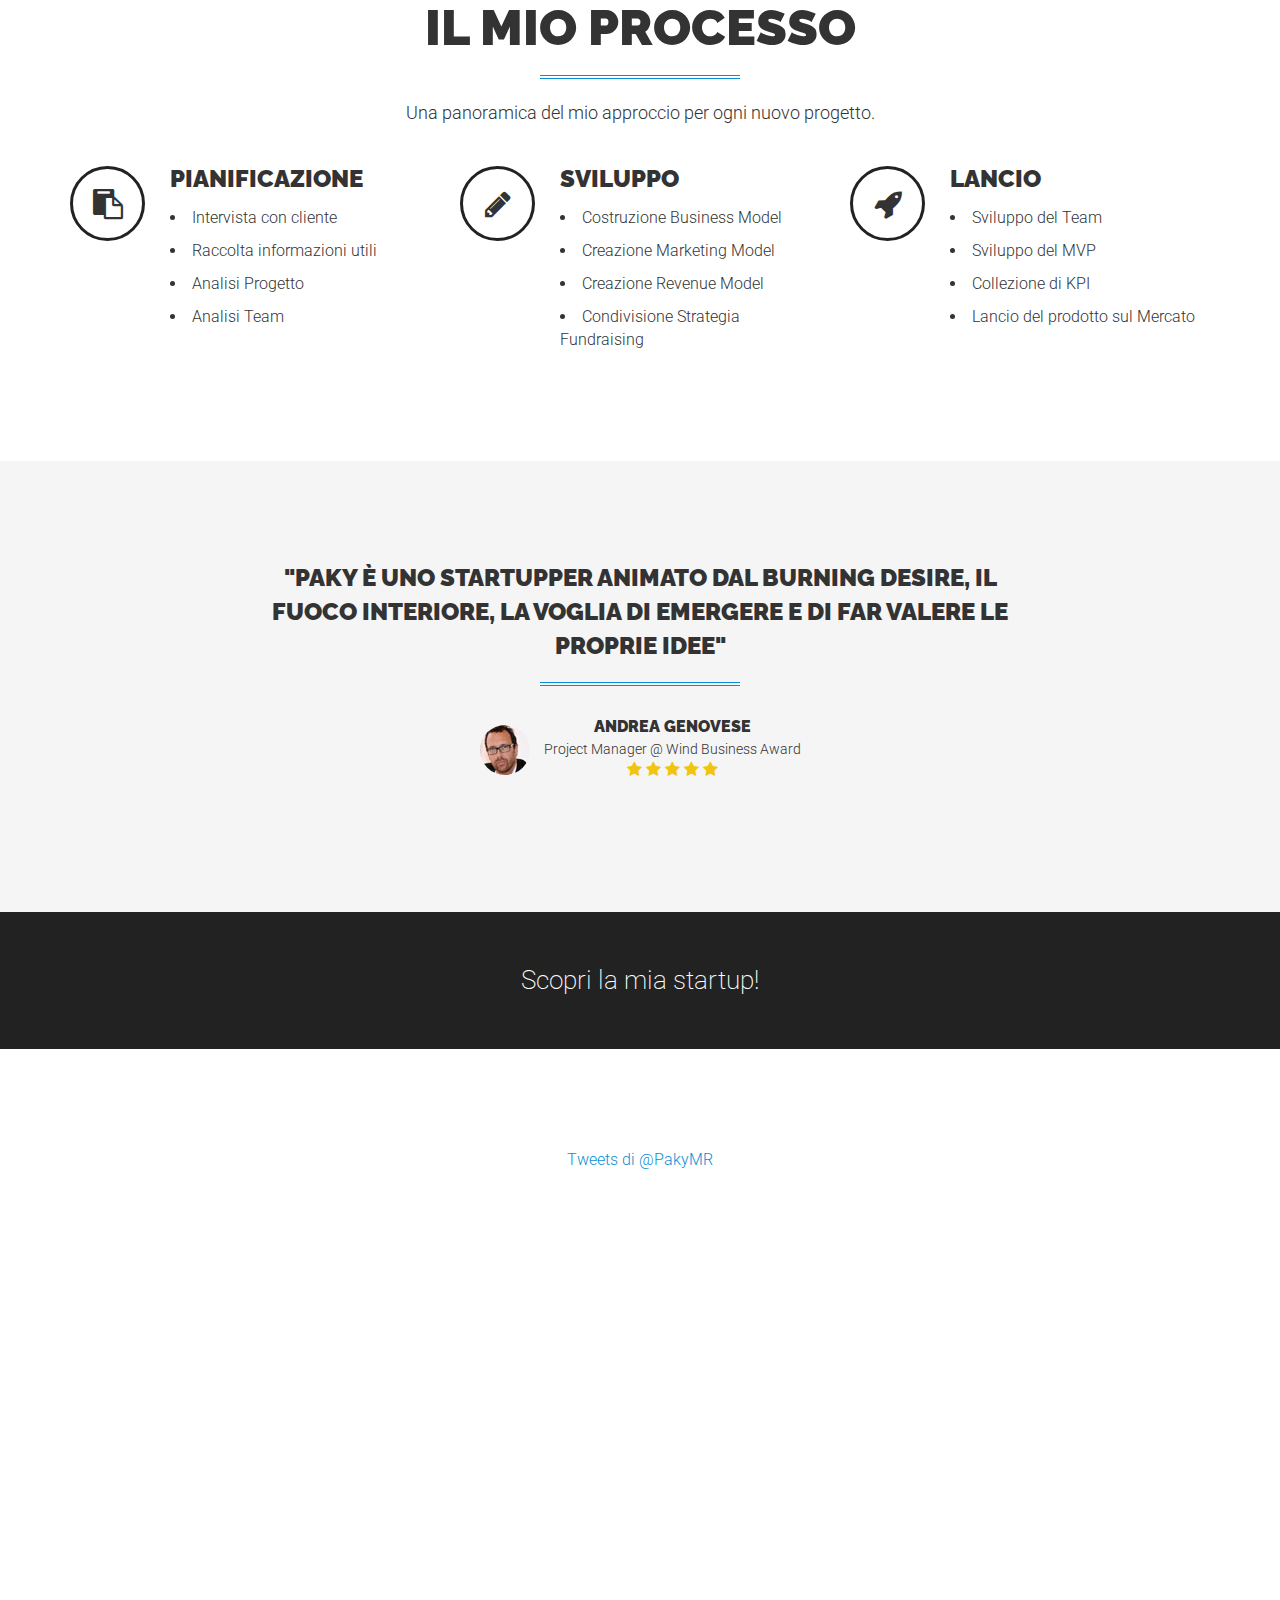
==== commit 98a207e9: "Update index.html" ====
--- a/index.html
+++ b/index.html
@@ -273,10 +273,6 @@
     </section>
     <a href="https://www.moovage.com" target="blank" class="btn btn-block btn-full-width">Scopri la mia startup!</a>
     <section id="contact">
-        <!-- LightWidget WIDGET -->
-        <script src="//lightwidget.com/widgets/lightwidget.js"></script>
-        <iframe src="//lightwidget.com/widgets/ade93453abfc578592eff45c9d6632d8.html" scrolling="no" allowtransparency="true" class="lightwidget-widget" style="width: 100%; border: 0; overflow: hidden;"></iframe>
-        <!-- End LightWidget WIDGET -->
         <div class="container wow fadeIn">
             <div class="row">
                 <div class="col-lg-12 text-center">
